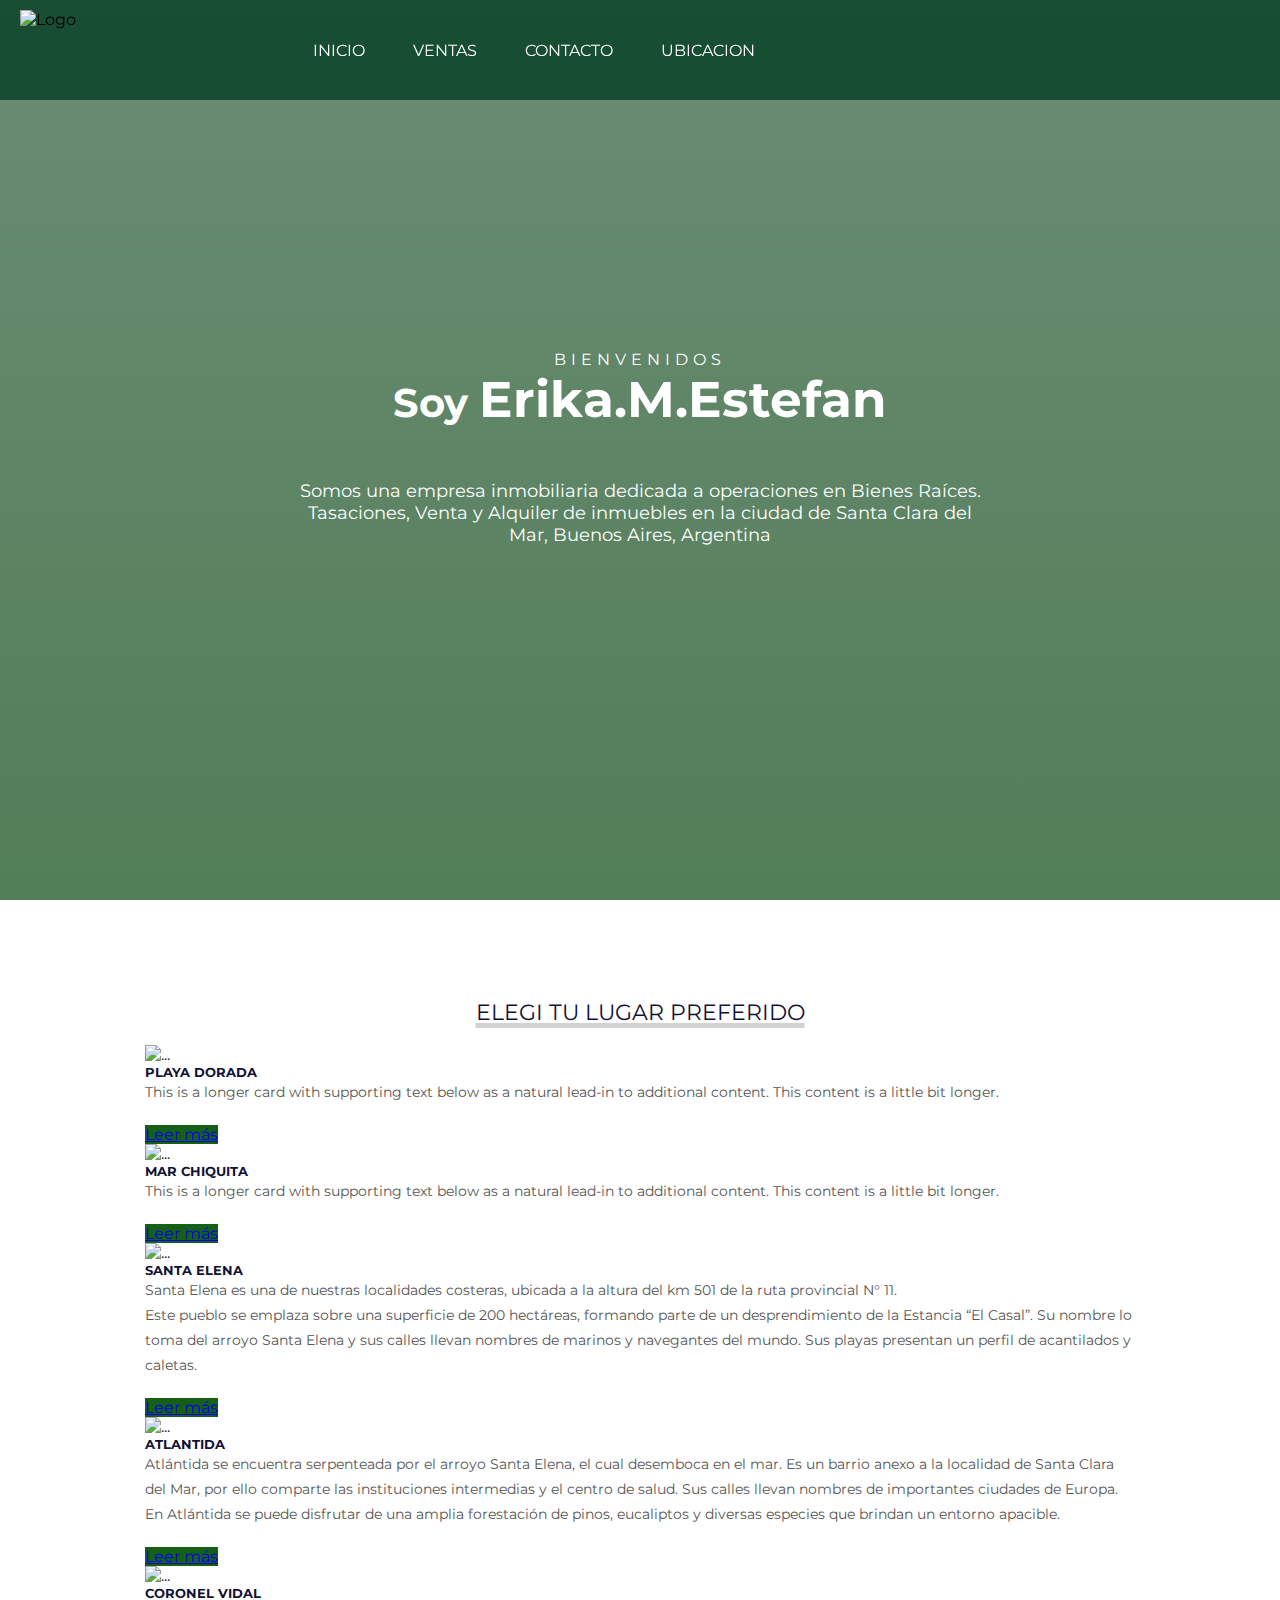
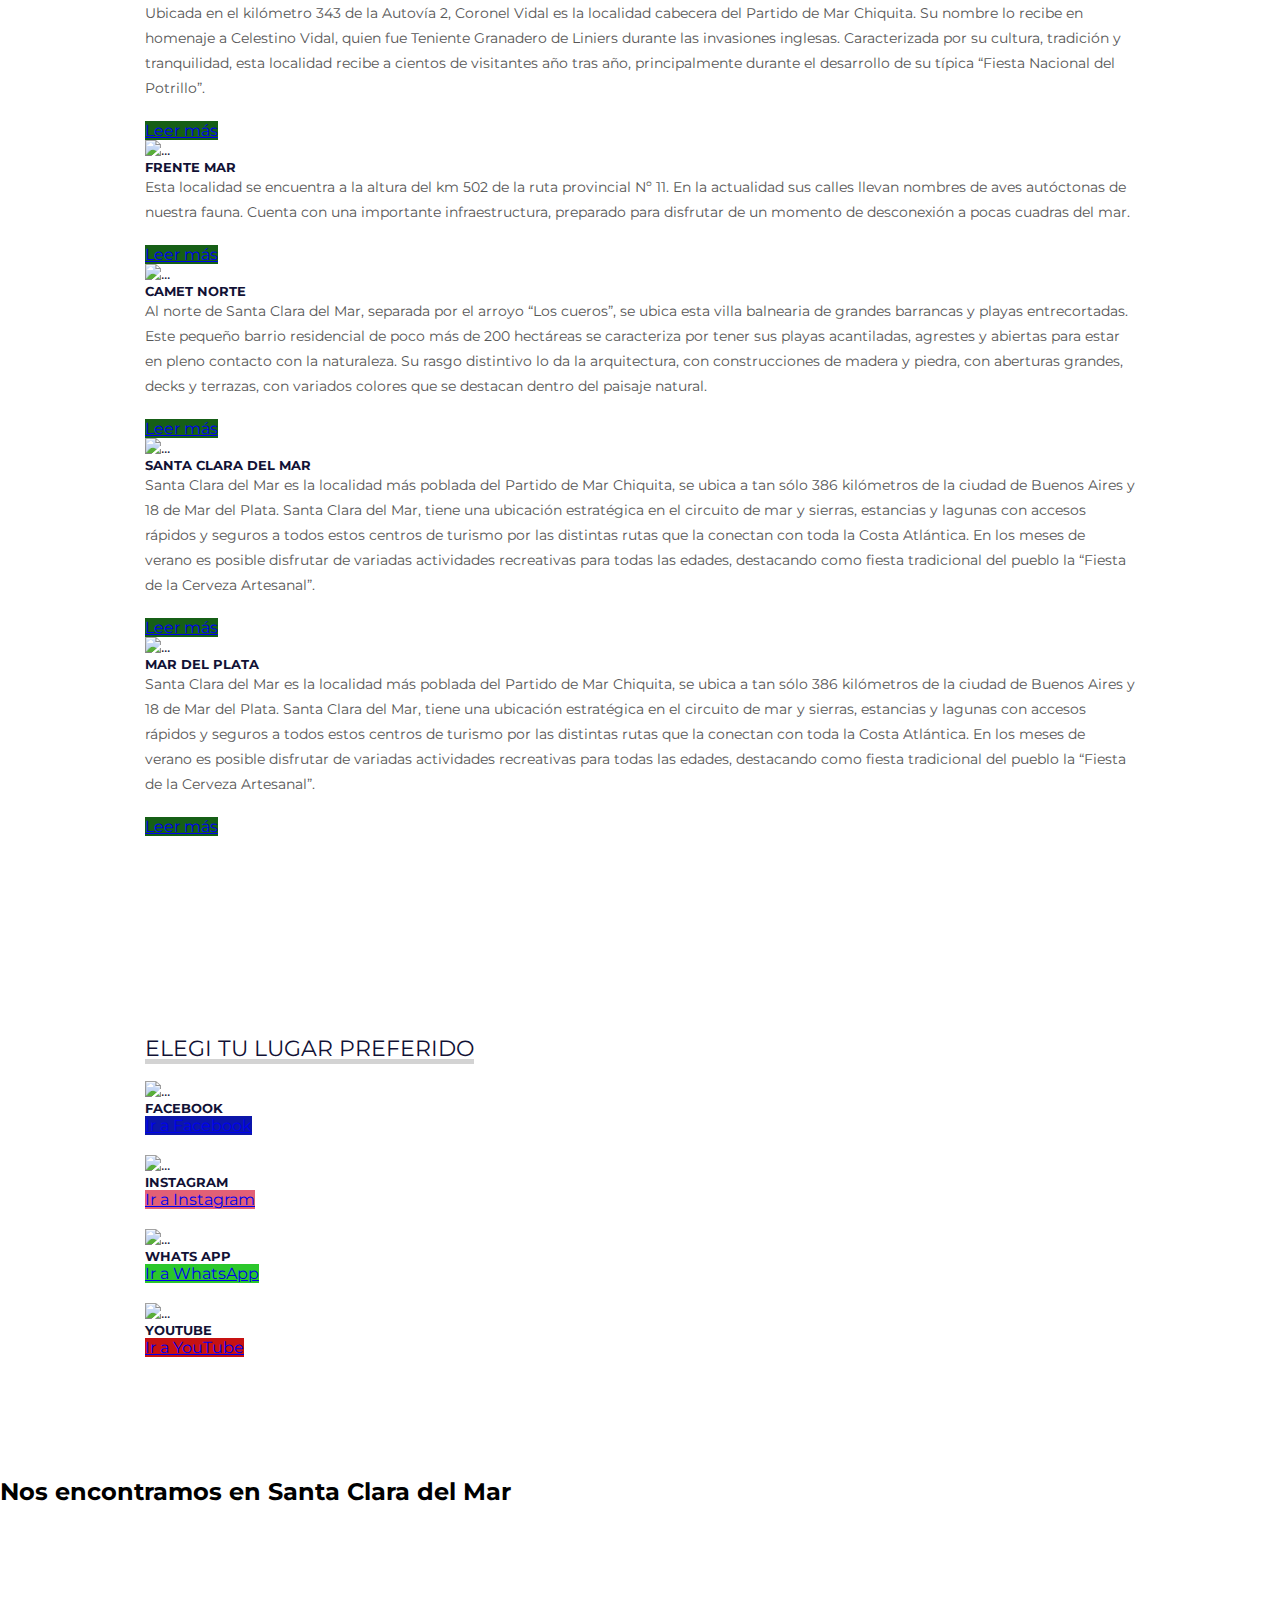
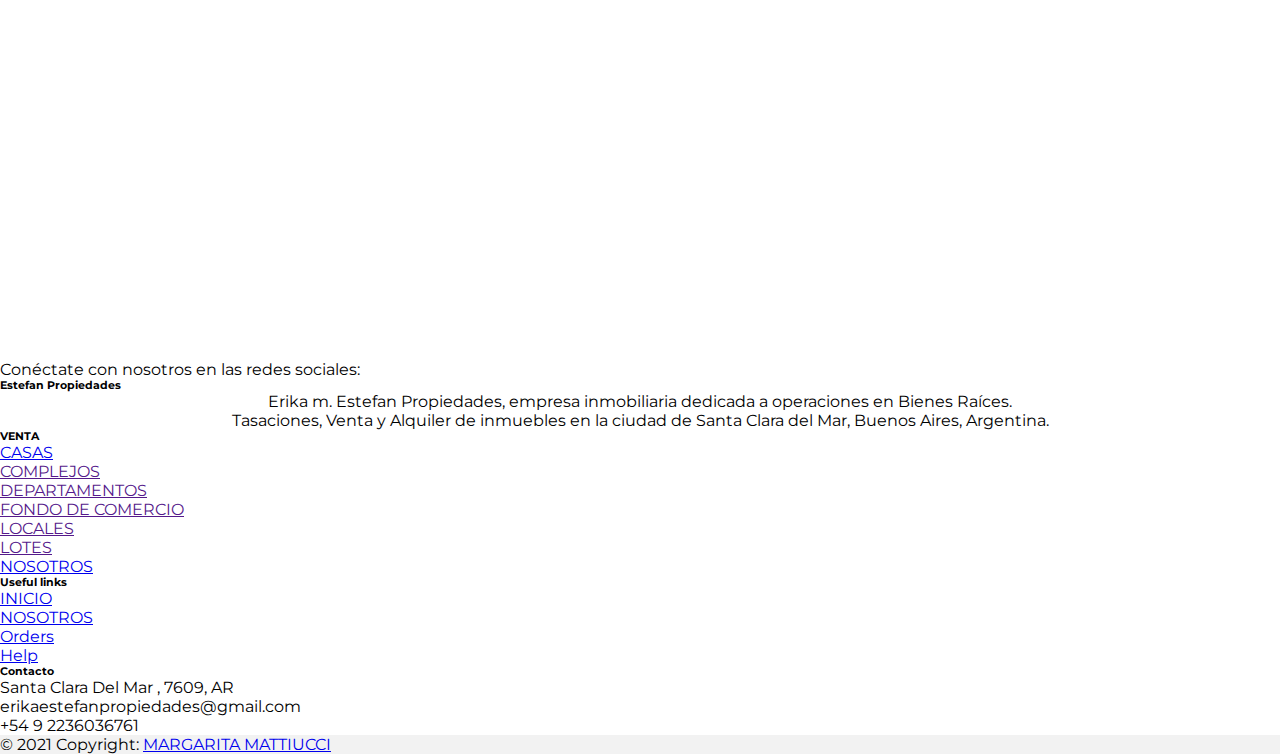
==== CASAS.html @ 7dbb3ce6 "Add files via upload" ====
<!DOCTYPE html>
<html lang="en">

<head>
    <meta charset="UTF-8">
    <meta http-equiv="X-UA-Compatible" content="IE=edge">
    <meta name="viewport" content="width=device-width, initial-scale=1.0, user-scalable=no">
    <link rel="stylesheet" href="https://cdnjs.cloudflare.com/ajax/libs/font-awesome/6.1.2/css/all.min.css"
        integrity="sha512-1sCRPdkRXhBV2PBLUdRb4tMg1w2YPf37qatUFeS7zlBy7jJI8Lf4VHwWfZZfpXtYSLy85pkm9GaYVYMfw5BC1A=="
        crossorigin="anonymous" referrerpolicy="no-referrer" />
    <link rel="stylesheet" href="CASAS.css">

    <link rel="stylesheet" href="https://cdn.jsdelivr.net/npm/bootstrap@4.5.3/dist/css/bootstrap.min.css"
        integrity="sha384-TX8t27EcRE3e/ihU7zmQxVncDAy5uIKz4rEkgIXeMed4M0jlfIDPvg6uqKI2xXr2" crossorigin="anonymous">
    <title>Document</title>
</head>

<body>


    <section id="inicio">

        <div class="contenido">
            <header>
                <div class="contenido-header">
                    <img src="IMAGENES/Logos/Logo.jpeg" alt="Logo" width="80" height="80">

                    <nav id="nav" class="">
                        <ul id="links">

                            <li> <a href="#inicio" class="seleccion ado">INICIO</a></li>
                            <li> <a href="#inicio" class="seleccion ado"></a></li>
                            <li> <a href="#venta">VENTAS</a></li>
                            <li> <a href="#ventas"></a></li>
                            <li> <a href="#contacto">CONTACTO</a></li>
                            <li> <a href="#contacto"></a></li>
                            <li> <a href="#ubicacion">UBICACION</a></li>
                            <li> <a href="#contacto"></a></li>

                        </ul>
                    </nav>

                    <!--Iconos del menu responsive-->
                    <div id="icono-nav" onclick="responsiveMenu()">
                        <i class="fa-solid fa-bars"></i>
                    </div>
                    <!--Iconos de las redes sociales-->
                    <div class="redes">
                        <a href="#"><i class="fa-brands fa-facebook-square"></i></a>
                        <a href="https://www.youtube.com/channel/UCMAQUbgvqjjunAZRi1kXm6w"><i
                                class="fa-brands fa-youtube"></i></a>
                        <a
                            href="https://api.whatsapp.com/send?phone=%2B542236036761&fbclid=IwAR0yzfdQVAnt1lgvFDPQyKM_UOGxbDpbanGcJUrRrw7eH7kaBDY_2t6r1xA"><i
                                class="fa-brands fa-whatsapp"></i></a>

                        <a href="#"><i class="fa-solid fa-envelope"></i></a>
                        <a href="https://instagram.com/estefanpropiedades?igshid=YmMyMTA2M2Y="><i
                                class="fa-brands fa-square-instagram"></i></a>



                    </div>

                </div>

            </header>

            <div class="presentacion">
                <p class="bienvenida">Bienvenidos</p>
                <h2>Soy <span>Erika.M.Estefan</span></h2>
                <p class="descripcion">Somos una empresa inmobiliaria dedicada a operaciones en Bienes Raíces.
                    Tasaciones, Venta y Alquiler de inmuebles en la ciudad de Santa Clara del Mar, Buenos Aires,
                    Argentina</p>


            </div>

        </div>





    </section>



    <!--seccion sobre mi-->
    <section id="venta">
        <div class="venta">
            <p class="titulo-seccion">ELEGI TU LUGAR PREFERIDO</p>
            <div class="row row-cols-1 row-cols-md-2 g-4">
                <div class="col">
                    <div class="card">
                        <img src="/IMAGENES/cards costaatlantica/portada playa dorada.png" class="card-img-top"
                            alt="...">
                        <div class="card-body">
                            <h5 class="card-title">PLAYA DORADA</h5>
                            <p class="card-text">This is a longer card with supporting text below as a natural lead-in
                                to additional content. This content is a little bit longer.</p>
                            <a href="/Casas.html" class="btn btn-primary"
                                style="background-color: rgb(22, 95, 22);">Leer más</a>
                        </div>
                    </div>
                </div>
                <div class="col">
                    <div class="card">
                        <img src="/IMAGENES/cards costaatlantica/mar chiquita.png" class="card-img-top" alt="...">
                        <div class="card-body">
                            <h5 class="card-title">MAR CHIQUITA</h5>
                            <p class="card-text">This is a longer card with supporting text below as a natural lead-in
                                to additional content. This content is a little bit longer.</p>
                            <a href="/Casas.html" class="btn btn-primary"
                                style="background-color: rgb(22, 95, 22);">Leer más</a>
                        </div>
                    </div>
                </div>
                <div class="col">
                    <div class="card">
                        <img src="/IMAGENES/cards costaatlantica/santa elena.png" class="card-img-top" alt="...">
                        <div class="card-body">
                            <h5 class="card-title">SANTA ELENA</h5>
                            <p class="card-text">Santa Elena es una de nuestras localidades costeras, ubicada a la
                                altura del km 501 de la ruta provincial N° 11.
                                <br> Este pueblo se emplaza sobre una
                                superficie de 200 hectáreas, formando parte de un desprendimiento de la Estancia “El
                                Casal”. Su nombre lo toma del arroyo Santa Elena y sus calles llevan nombres de marinos
                                y navegantes del mundo. Sus playas presentan un perfil de acantilados y caletas.
                            </p>
                            <a href="/Casas.html" class="btn btn-primary"
                                style="background-color: rgb(22, 95, 22);">Leer más</a>
                        </div>
                    </div>
                </div>

                <div class="col">
                    <div class="card">
                        <img src="/IMAGENES/cards costaatlantica/atlantida.png" class="card-img-top" alt="...">
                        <div class="card-body">
                            <h5 class="card-title">ATLANTIDA</h5>
                            <p class="card-text">Atlántida se encuentra serpenteada por el arroyo Santa Elena, el cual
                                desemboca en el mar. Es un barrio anexo a la localidad de Santa Clara del Mar, por ello
                                comparte las instituciones intermedias y el centro de salud. Sus calles llevan nombres
                                de importantes ciudades de Europa. En Atlántida se puede disfrutar de una amplia
                                forestación de pinos, eucaliptos y diversas especies que brindan un entorno apacible.
                            </p>
                            <a href="/V.C.1ATLA.html" class="btn btn-primary"
                                style="background-color: rgb(22, 95, 22);">Leer más</a>
                        </div>
                    </div>
                </div>
                <div class="col">
                    <div class="card">
                        <img src="/IMAGENES/cards costaatlantica/coronel vidal.png" class="card-img-top" alt="...">
                        <div class="card-body">
                            <h5 class="card-title">CORONEL VIDAL</h5>
                            <p class="card-text">Ubicada en el kilómetro 343 de la Autovía 2, Coronel Vidal es la
                                localidad cabecera del Partido de Mar Chiquita.
                                Su nombre lo recibe en homenaje a Celestino Vidal, quien fue Teniente
                                Granadero de Liniers durante las invasiones inglesas. Caracterizada por su cultura,
                                tradición
                                y tranquilidad, esta localidad recibe a cientos de visitantes año tras año,
                                principalmente durante el desarrollo de su típica “Fiesta Nacional del Potrillo”.</p>
                            <a href="/Casas.html" class="btn btn-primary"
                                style="background-color: rgb(22, 95, 22);">Leer más</a>
                        </div>
                    </div>
                </div>
                <div class="col">
                    <div class="card">
                        <img src="/IMAGENES/cards costaatlantica/Frente mar.png" class="card-img-top" alt="...">
                        <div class="card-body">
                            <h5 class="card-title">FRENTE MAR</h5>
                            <p class="card-text">Esta localidad se encuentra a la altura del km 502 de la ruta
                                provincial Nº 11. En la actualidad sus calles llevan nombres de aves autóctonas de
                                nuestra fauna. Cuenta con una importante infraestructura, preparado para disfrutar de un
                                momento de desconexión a pocas cuadras del mar.</p>
                            <a href="/Casas.html" class="btn btn-primary"
                                style="background-color: rgb(22, 95, 22);">Leer más</a>
                        </div>
                    </div>
                </div>
                <div class="col">
                    <div class="card">
                        <img src="/IMAGENES/cards costaatlantica/camet norte.png" class="card-img-top" alt="...">
                        <div class="card-body">
                            <h5 class="card-title">CAMET NORTE</h5>
                            <p class="card-text">Al norte de Santa Clara del Mar, separada por el arroyo “Los cueros”,
                                se ubica esta villa balnearia de grandes barrancas y playas entrecortadas. Este pequeño
                                barrio residencial de poco más de 200 hectáreas se caracteriza por tener sus playas
                                acantiladas, agrestes y abiertas para estar en pleno contacto con la naturaleza. Su
                                rasgo distintivo lo da la arquitectura, con construcciones de madera y piedra, con
                                aberturas grandes, decks y terrazas, con variados colores que se destacan dentro del
                                paisaje natural. </p>
                            <a href="/Casas.html" class="btn btn-primary"
                                style="background-color: rgb(22, 95, 22);">Leer más</a>
                        </div>
                    </div>

                </div>
                <div class="col">
                    <div class="card">
                        <img src="/IMAGENES/cards costaatlantica/Santa clara.png" class="card-img-top" alt="...">
                        <div class="card-body">
                            <h5 class="card-title">SANTA CLARA DEL MAR</h5>
                            <p class="card-text">Santa Clara del Mar es la localidad más poblada del Partido de Mar
                                Chiquita, se ubica a tan sólo 386 kilómetros de la ciudad de Buenos Aires y 18 de Mar
                                del Plata. Santa Clara del Mar, tiene una ubicación estratégica en el circuito de mar y
                                sierras, estancias y lagunas con accesos rápidos y seguros a todos estos centros de
                                turismo por las distintas rutas que la conectan con toda la Costa Atlántica. En los
                                meses de verano es posible disfrutar de variadas actividades recreativas para todas las
                                edades, destacando como fiesta tradicional del pueblo la “Fiesta de la Cerveza
                                Artesanal”.</p>
                            <a href="/Casas.html" class="btn btn-primary"
                                style="background-color: rgb(22, 95, 22);">Leer más</a>
                        </div>
                    </div>
                </div>
                <div class="col">
                    <div class="card">
                        <img src="/IMAGENES/cards costaatlantica/Mar del plata.png" class="card-img-top" alt="...">
                        <div class="card-body">
                            <h5 class="card-title">MAR DEL PLATA</h5>
                            <p class="card-text">Santa Clara del Mar es la localidad más poblada del Partido de Mar
                                Chiquita, se ubica a tan sólo 386 kilómetros de la ciudad de Buenos Aires y 18 de Mar
                                del Plata. Santa Clara del Mar, tiene una ubicación estratégica en el circuito de mar y
                                sierras, estancias y lagunas con accesos rápidos y seguros a todos estos centros de
                                turismo por las distintas rutas que la conectan con toda la Costa Atlántica. En los
                                meses de verano es posible disfrutar de variadas actividades recreativas para todas las
                                edades, destacando como fiesta tradicional del pueblo la “Fiesta de la Cerveza
                                Artesanal”.</p>
                            <a href="/Casas.html" class="btn btn-primary"
                                style="background-color: rgb(22, 95, 22);">Leer más</a>
                        </div>
                    </div>
                </div>
            </div>
        </div>




    </section>





    <section id="contacto">
        <div class="contacto">
            <p class="titulo-seccion">ELEGI TU LUGAR PREFERIDO</p>
            <div class="row row-cols-1 row-cols-md-2 g-4">
                <div class="col">
                    <div class="card">
                        <img src="/IMAGENES/CONATACTANOS/FACEBOOK.png " class="card-img-top" alt="...">
                        <div class="card-body">
                            <h5 class="card-title ">FACEBOOK</h5>
                            <a href="https://www.facebook.com/EstefanPropiedades" class="btn btn-primary"
                                style="background-color:rgb(12, 22, 169)">Ir a Facebook</a>
                            <p class="card-text"></p>
                        </div>
                    </div>
                </div>
                <div class="col">
                    <div class="card">
                        <img src="/IMAGENES/CONATACTANOS/INSTA.png" class="card-img-top" alt="...">
                        <div class="card-body">
                            <h5 class="card-title">INSTAGRAM</h5>
                            <a href="https://instagram.com/estefanpropiedades?igshid=YmMyMTA2M2Y="
                                class="btn btn-primary" style="background-color:rgb(226, 96, 118)">Ir a Instagram</a>
                            <p class="card-text"></p>
                        </div>
                    </div>
                </div>
                <div class="col">
                    <div class="card">
                        <img src="/IMAGENES/CONATACTANOS/WHAST APP.png" class="card-img-top" alt="...">
                        <div class="card-body">
                            <h5 class="card-title">WHATS APP</h5>
                            <a href="https://api.whatsapp.com/send?phone=%2B542236036761&fbclid=IwAR0yzfdQVAnt1lgvFDPQyKM_UOGxbDpbanGcJUrRrw7eH7kaBDY_2t6r1xA"
                                class="btn btn-primary" style="background-color:rgb(43, 199, 43)">Ir a WhatsApp</a>
                            <p class="card-text"></p>
                        </div>
                    </div>
                </div>
                <div class="col">
                    <div class="card">
                        <img src="/IMAGENES/CONATACTANOS/YOUTUBE.png" class="card-img-top" alt="...">
                        <div class="card-body">
                            <h5 class="card-title">YOUTUBE</h5>
                            <a href="https://www.youtube.com/channel/UCMAQUbgvqjjunAZRi1kXm6w" class="btn btn-primary"
                                style="background-color:rgb(199, 18, 18)">Ir a YouTube</a>
                            <p class="card-text"></p>
                        </div>
                    </div>
                </div>
            </div>
        </div>
    </section>


    <section id="ubicacion">
        <h2 class="titulo-seccion">Nos encontramos en Santa Clara del Mar</h2>



    </section>
    <iframe
        src="https://www.google.com/maps/embed?pb=!1m18!1m12!1m3!1d3150.683861290236!2d-57.50957678468045!3d-37.844286279746825!2m3!1f0!2f0!3f0!3m2!1i1024!2i768!4f13.1!3m3!1m2!1s0x9584d1bfe573e341%3A0x51fb118afcedc6ef!2sErika%20M.%20Estefan%20Propiedades!5e0!3m2!1ses-419!2sar!4v1666360497917!5m2!1ses-419!2sar"
        width="100%" height="450" style="border:0;" allowfullscreen="" loading="lazy"
        referrerpolicy="no-referrer-when-downgrade">
    </iframe>




    <!-- Footer -->
    <footer class="text-center text-lg-start bg-light text-muted">
        <!-- Section: Social media -->
        <section class="d-flex justify-content-center justify-content-lg-between p-4 border-bottom">
            <!-- Left -->
            <div class="me-5 d-none d-lg-block">
                <span>Conéctate con nosotros en las redes sociales:</span>
            </div>
            <!-- Left -->

            <!-- Right -->
            <div>
                <a href="https://www.facebook.com/EstefanPropiedades" class="me-4 text-reset">
                    <i class="fab fa-facebook-f"></i>
                </a>


                <a href="https://instagram.com/estefanpropiedades?igshid=YmMyMTA2M2Y=" class="me-4 text-reset">
                    <i class="fab fa-instagram"></i>
                </a>

            </div>
            <!-- Right -->
        </section>
        <!-- Section: Social media -->

        <!-- Section: Links  -->
        <section class="">
            <div class="container text-center text-md-start mt-5">
                <!-- Grid row -->
                <div class="row mt-3">
                    <!-- Grid column -->
                    <div class="col-md-3 col-lg-4 col-xl-3 mx-auto mb-4">
                        <!-- Content -->
                        <h6 class="text-uppercase fw-bold mb-4">
                            <i class="fas fa-house-user"></i>Estefan Propiedades
                        </h6>
                        <p style="text-align:center;">
                            Erika m. Estefan Propiedades, empresa inmobiliaria dedicada a operaciones en Bienes
                            Raíces.<br>
                            Tasaciones, Venta y Alquiler de inmuebles en la ciudad de Santa Clara del Mar, Buenos Aires,
                            Argentina.
                        </p>
                    </div>
                    <!-- Grid column -->

                    <!-- Grid column -->
                    <div class="col-md-2 col-lg-2 col-xl-2 mx-auto mb-4">
                        <!-- Links -->
                        <h6 class="text-uppercase fw-bold mb-4">
                            VENTA
                        </h6>

                        <p>
                            <a href="/CASAS.html" class="text-reset">CASAS</a>
                        </p>
                        <p>
                            <a href="" class="text-reset">COMPLEJOS</a>
                        </p>
                        <p>
                            <a href="" class="text-reset">DEPARTAMENTOS</a>
                        </p>
                        <p>
                            <a href="" class="text-reset">FONDO DE COMERCIO</a>
                        </p>
                        <p>
                            <a href="" class="text-reset">LOCALES</a>
                        </p>
                        <p>
                            <a href="" class="text-reset">LOTES</a>
                        </p>
                        <p>
                            <a href="#!" class="text-reset">NOSOTROS</a>
                        </p>
                    </div>
                    <!-- Grid column -->

                    <!-- Grid column -->
                    <div class="col-md-3 col-lg-2 col-xl-2 mx-auto mb-4">
                        <!-- Links -->
                        <h6 class="text-uppercase fw-bold mb-4">
                            Useful links
                        </h6>
                        <p>
                            <a href="#" class="text-reset">INICIO</a>
                        </p>
                        <p>
                            <a href="#!" class="text-reset">NOSOTROS</a>
                        </p>
                        <p>
                            <a href="#!" class="text-reset">Orders</a>
                        </p>
                        <p>
                            <a href="#!" class="text-reset">Help</a>
                        </p>
                    </div>
                    <!-- Grid column -->

                    <!-- Grid column -->
                    <div class="col-md-4 col-lg-3 col-xl-3 mx-auto mb-md-0 mb-4">
                        <!-- Links -->
                        <h6 class="text-uppercase fw-bold mb-4">Contacto</h6>
                        <p><i class="fas fa-home me-3"></i> Santa Clara Del Mar , 7609, AR</p>
                        <p>
                            <i class="fas fa-envelope me-3"></i>
                            erikaestefanpropiedades@gmail.com
                        </p>
                        <p><i class="fas fa-phone me-3"></i> +54 9 2236036761</p>

                    </div>
                    <!-- Grid column -->
                </div>
                <!-- Grid row -->
            </div>
        </section>
        <!-- Section: Links  -->

        <!-- Copyright -->
        <div class="text-center p-4" style="background-color: rgba(0, 0, 0, 0.05);">
            © 2021 Copyright:
            <a class="text-reset fw-bold" href="#">MARGARITA MATTIUCCI</a>
        </div>
        <!-- Copyright -->
    </footer>
    <!-- Footer -->

    <script src="script.js"></script>
</body>

</html>
---- CASAS.css ----
@import url('https://fonts.googleapis.com/css2?family=Montserrat:wght@600&display=swap');

* {
    margin: 0;
    padding: 0;
    box-sizing: border-box;
    font-family: "Montserrat";
}

html {
    scroll-behavior: smooth;

}

#inicio {
    background: linear-gradient(rgba(88, 125, 98, 0.884), rgba(8, 71, 16, 0.7)), url(/IMAGENES/Logos/Portada\ Facebook\ agente\ inmobiliaria\ minimalista\ verde.jpg);
    background-size: cover;
    background-position: center center;
    height: 100vh;


}

#inicio .contenido header {
    background-color: #0c462ae1;
    position: fixed;
    width: 100%;
    z-index: 100;
    top: 0;

}

#inicio .contenido header .contenido-header {
    max-width: width 1100px;
    margin: auto;
    display: flex;
    justify-content: space-between;
    align-items: center;
    padding: 10px 20px;

}

#inicio .contenido header .contenido-header nav ul {
    list-style: none;
    display: flex;
    align-items: center;
}

#inicio .contenido header .contenido-header nav ul li a {
    text-decoration: none;
    color: #fff;
    margin: 0 12px;
    font-weight: 400;
    transition: .5s;
}

#inicio .contenido header .contenido-header nav ul a:hover {
    color: #459a38;

}


#inicio .contenido header .contenido-header .redes a {
    text-decoration: none;
    color: #fff;
    display: inline-block;
    margin-left: 10px;
    transition: .5s;
}

#inicio .contenido header .contenido-header .redes a :hover {
    color: #ff5080;
}

#inicio .contenido .presentacion {
    max-width: 1100px;
    height: 100vh;
    margin: auto;
    color: #fff;
    display: flex;
    flex-direction: column;
    align-items: center;
    justify-content: center;

}

#inicio .contenido .presentacion .bienvenida {
    font-size: 16px;
    margin-top: 20px;
    text-transform: uppercase;
    letter-spacing: 5px;
}

#inicio .contenido .presentacion h2 {
    font-size: 55px;
    margin-bottom: 25px;
    text-align: center;


}

#inicio .contenido .presentacion h2 span {
    font-size: 50px;

}

#inicio .contenido .presentacion .descripcion {
    max-width: 700px;
    margin: 25px auto;
    font-size: 18px;
    text-align: center;
}

#venta {
    max-width: 1100px;
    margin: auto;
    padding: 100px 15px;
    color: #111135;
    display: flex;
}

#venta .venta {
    margin: 0 40px;


}

#venta .venta .titulo-seccion {
    text-align: center;
    font-size: 22px;
    text-transform: uppercase;
    color: #111135;
    text-decoration: underline;
    text-decoration-color: #d3d3d3;
    text-decoration-thickness: 5px;
}




#venta .venta p {
    font-size: 14px;
    line-height: 25px;
    color: #565656;
    margin-bottom: 20px;

}








/*SECTION RESPONSIVE*/
@media screen and (max-width:800px) {
    .redes {
        display: none;
    }

    nav {
        display: none;
    }

    nav.responsive {
        display: block;
        background-color: rgba(0, 0, 0, .8);
        width: 100%;
        position: absolute;
        top: 48px;
        left: 0;
        padding: 10px 0;

    }

    nav.responsive ul {
        display: block !important;
        text-align: center;

    }

    nav.responsive ul li {
        margin: 5px 0;

    }

    #icono-nav {
        display: block;

    }
}

#inicio .contenido .presentacion h2 {
    font-size: 40px;

}

#contacto {
    max-width: 1100px;
    margin: auto;
    padding: 100px 15px;
    color: #111135;
    display: flex;
}

#contacto .contacto {
    margin: 0 40px;


}

#contacto .contacto .titulo-seccion {
    text-align: center;
    font-size: 22px;
    text-transform: uppercase;
    color: #111135;
    text-decoration: underline;
    text-decoration-color: #d3d3d3;
    text-decoration-thickness: 5px;
}




#contacto .contacto p {
    font-size: 14px;
    line-height: 25px;
    color: #565656;
    margin-bottom: 20px;

}


#footer {
    background-color: rgb(33, 112, 46);
    color: #fff;
    text-align: center;
    padding: 30px 0;
}

#footer a {
    text-decoration: none;
    color: #fff;
    display: inline-block;
    margin: 5px;
}
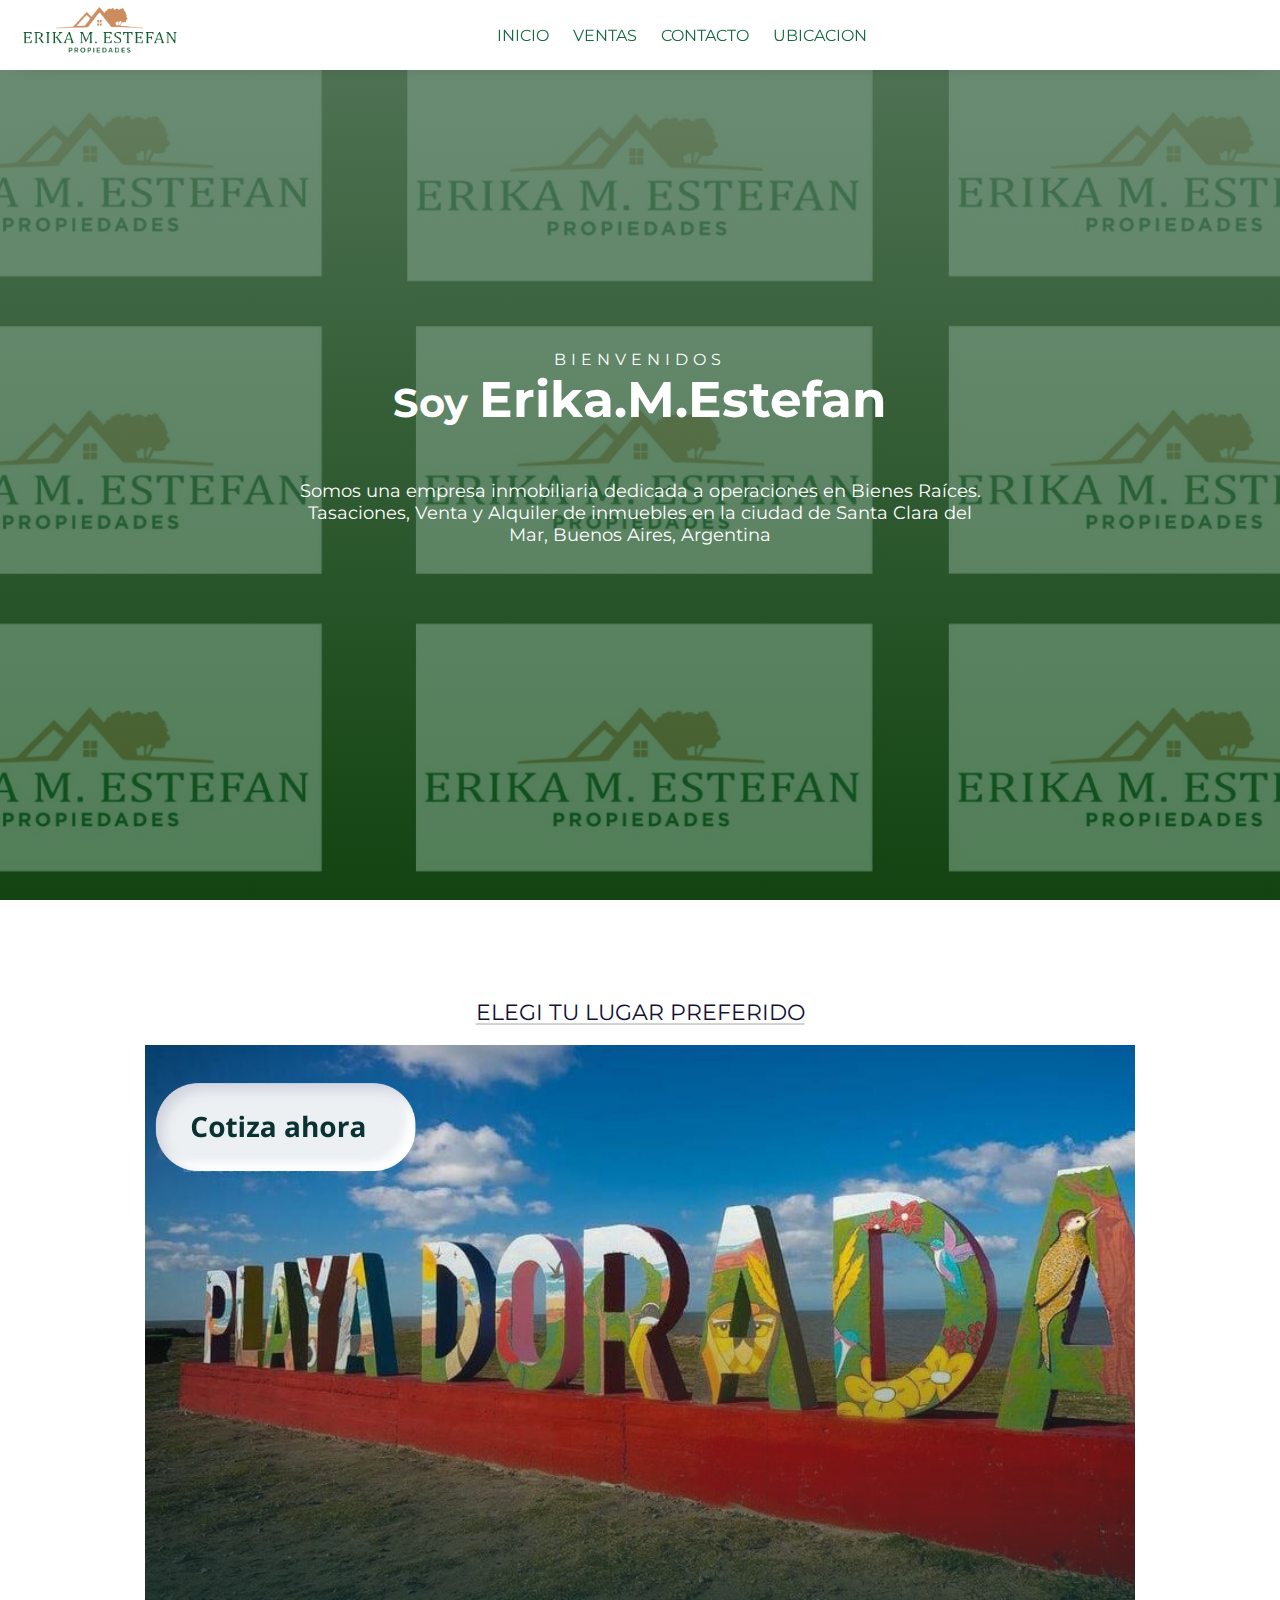
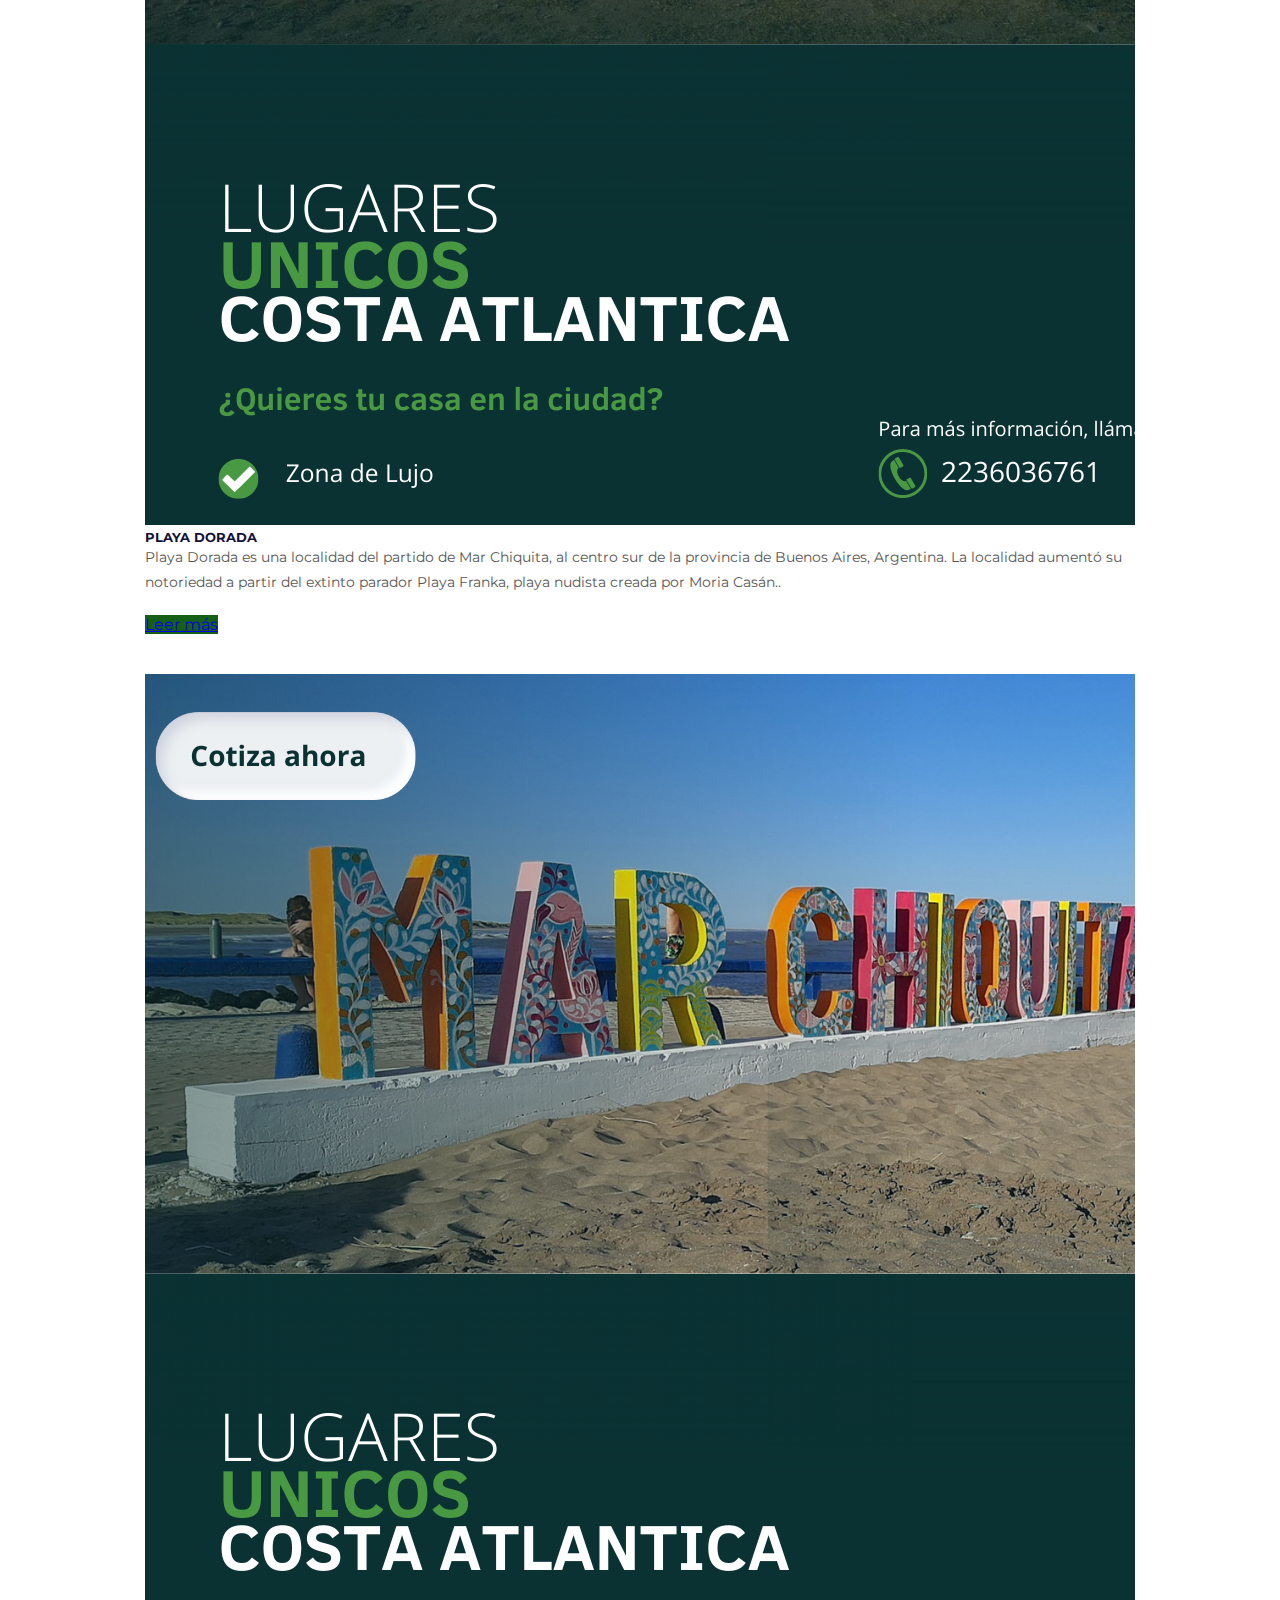
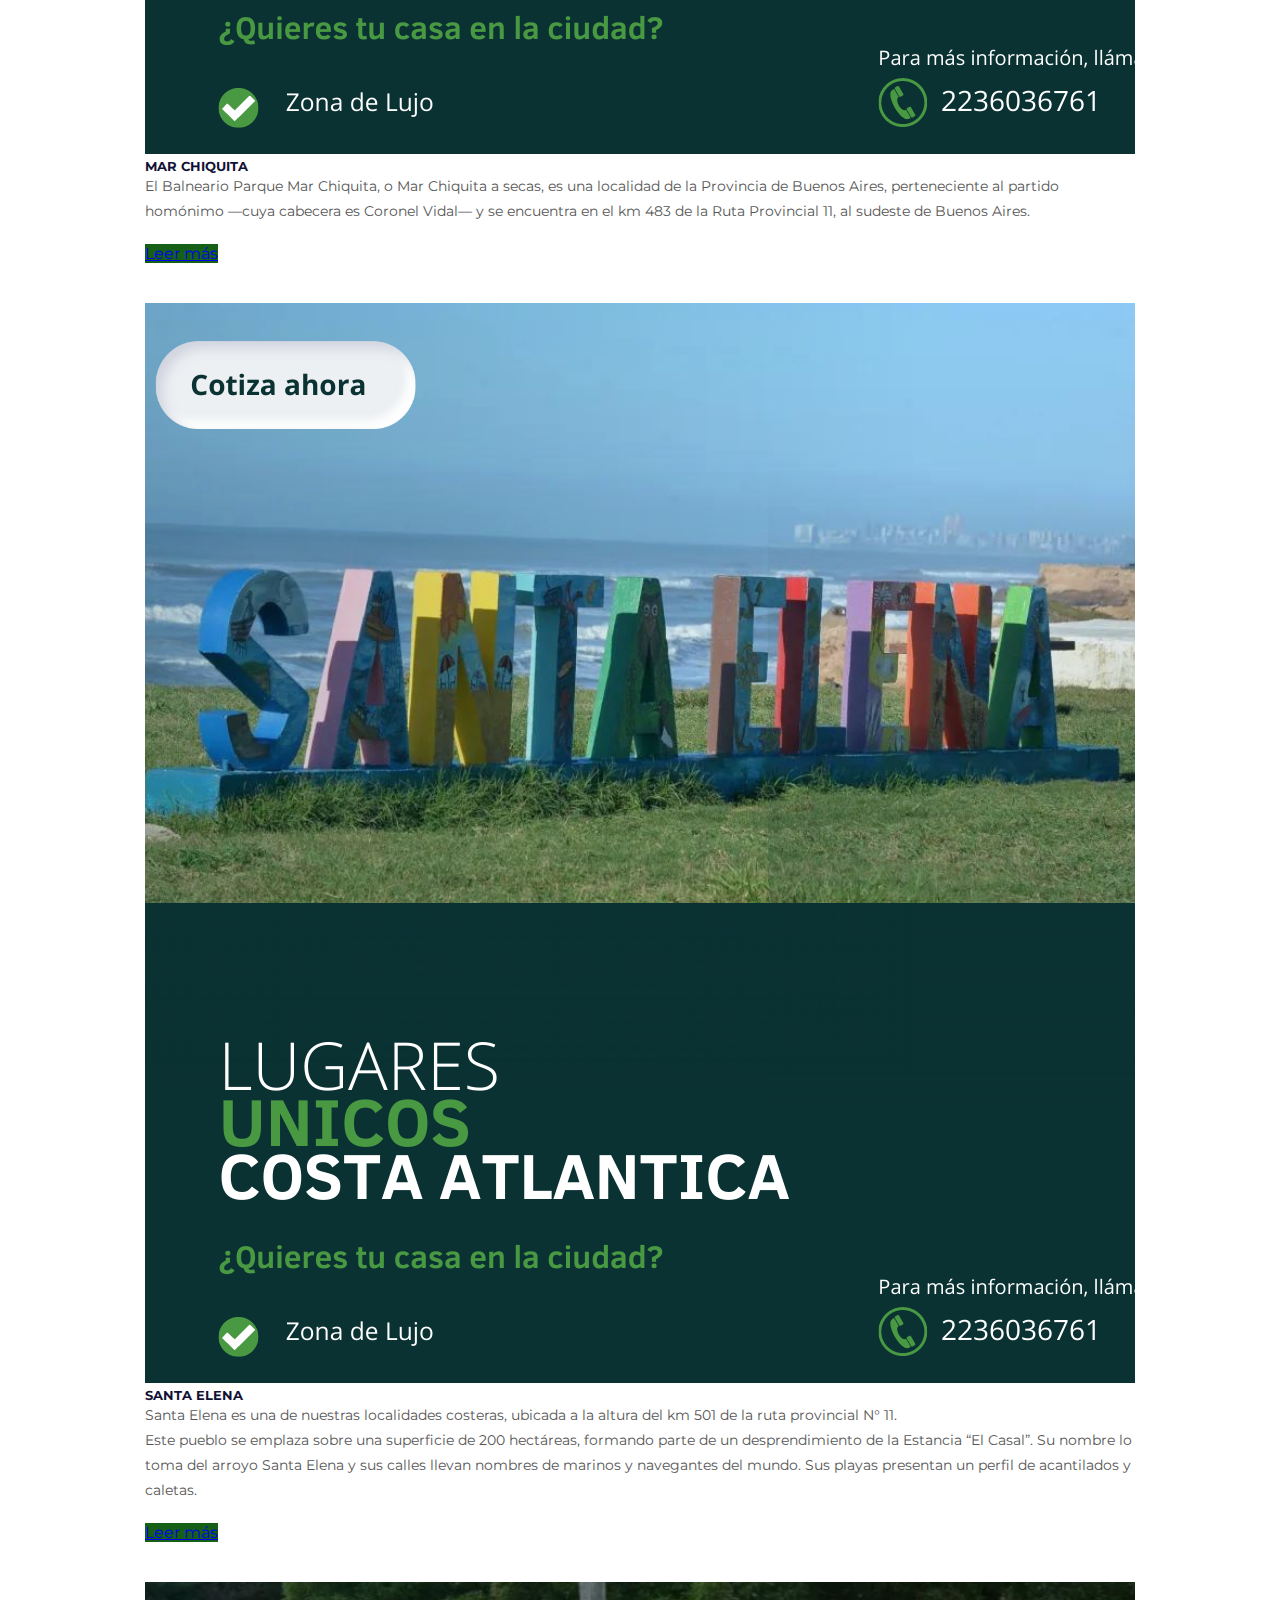
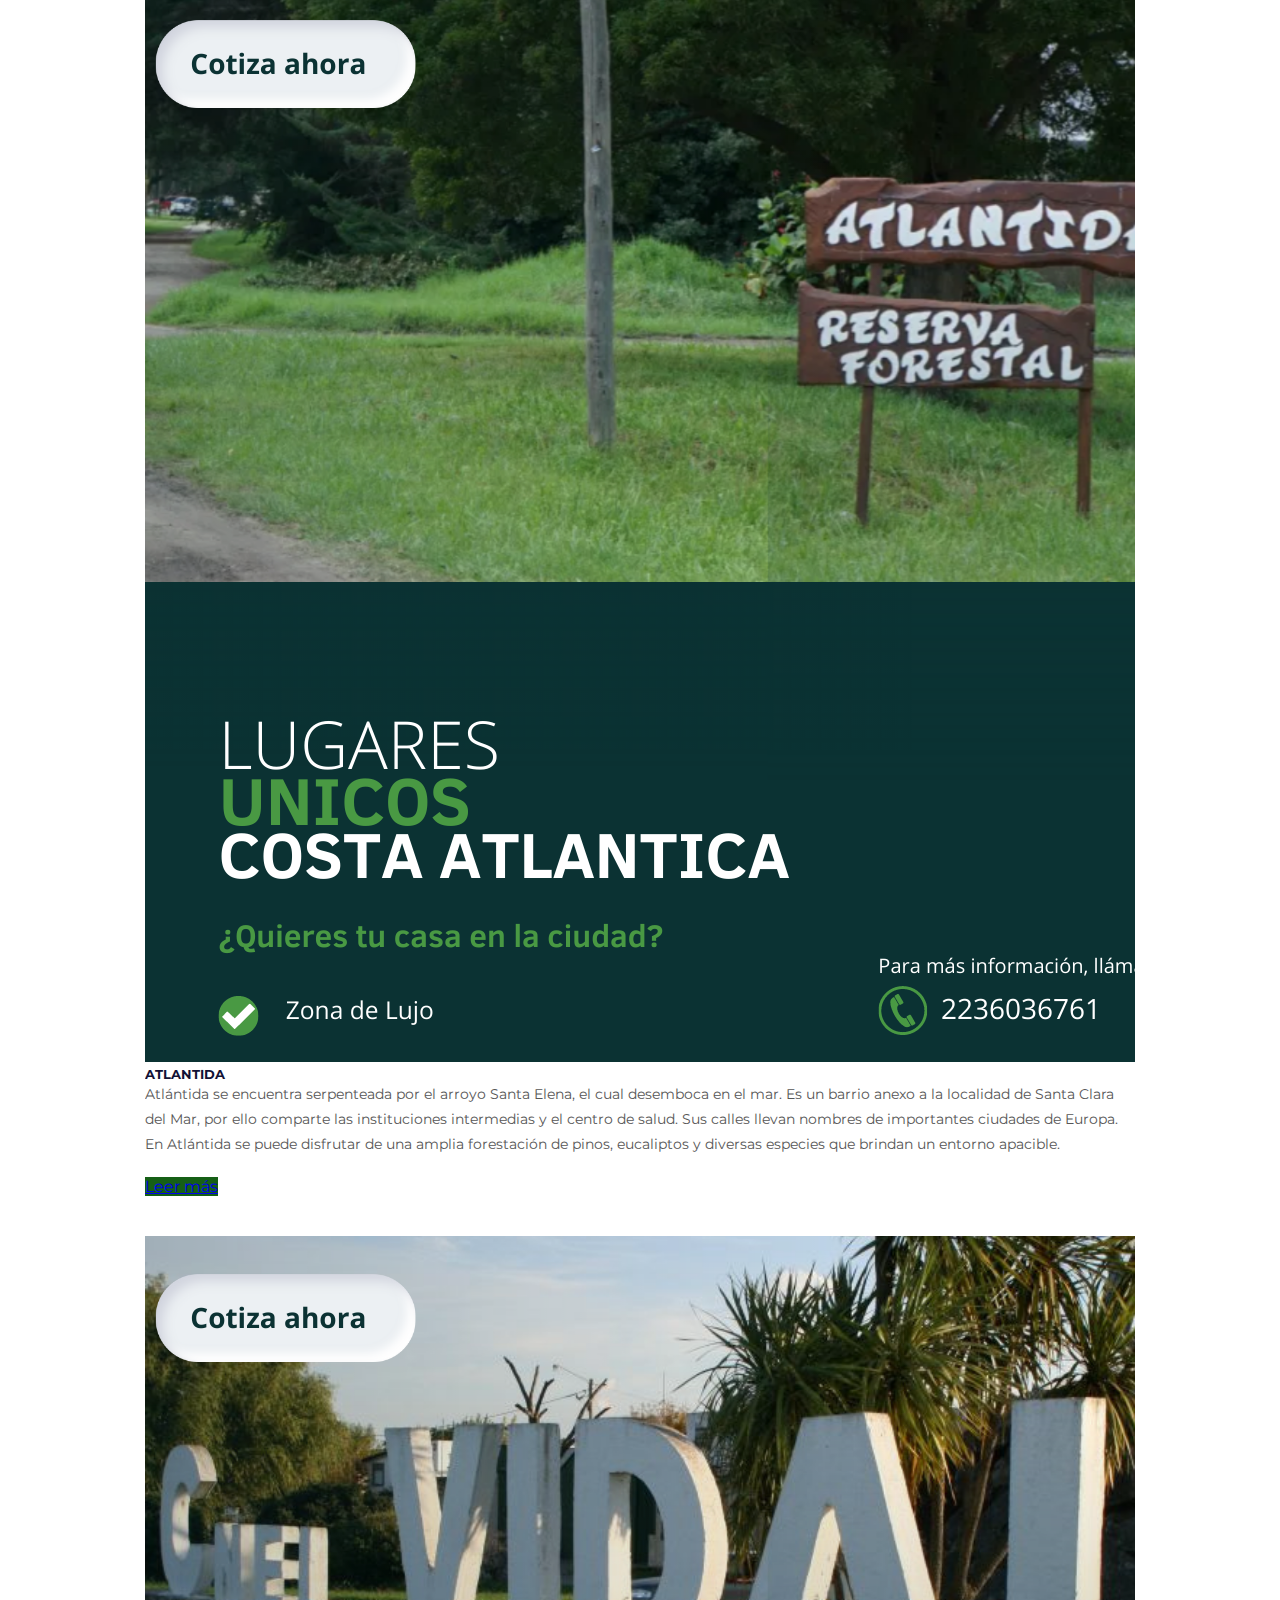
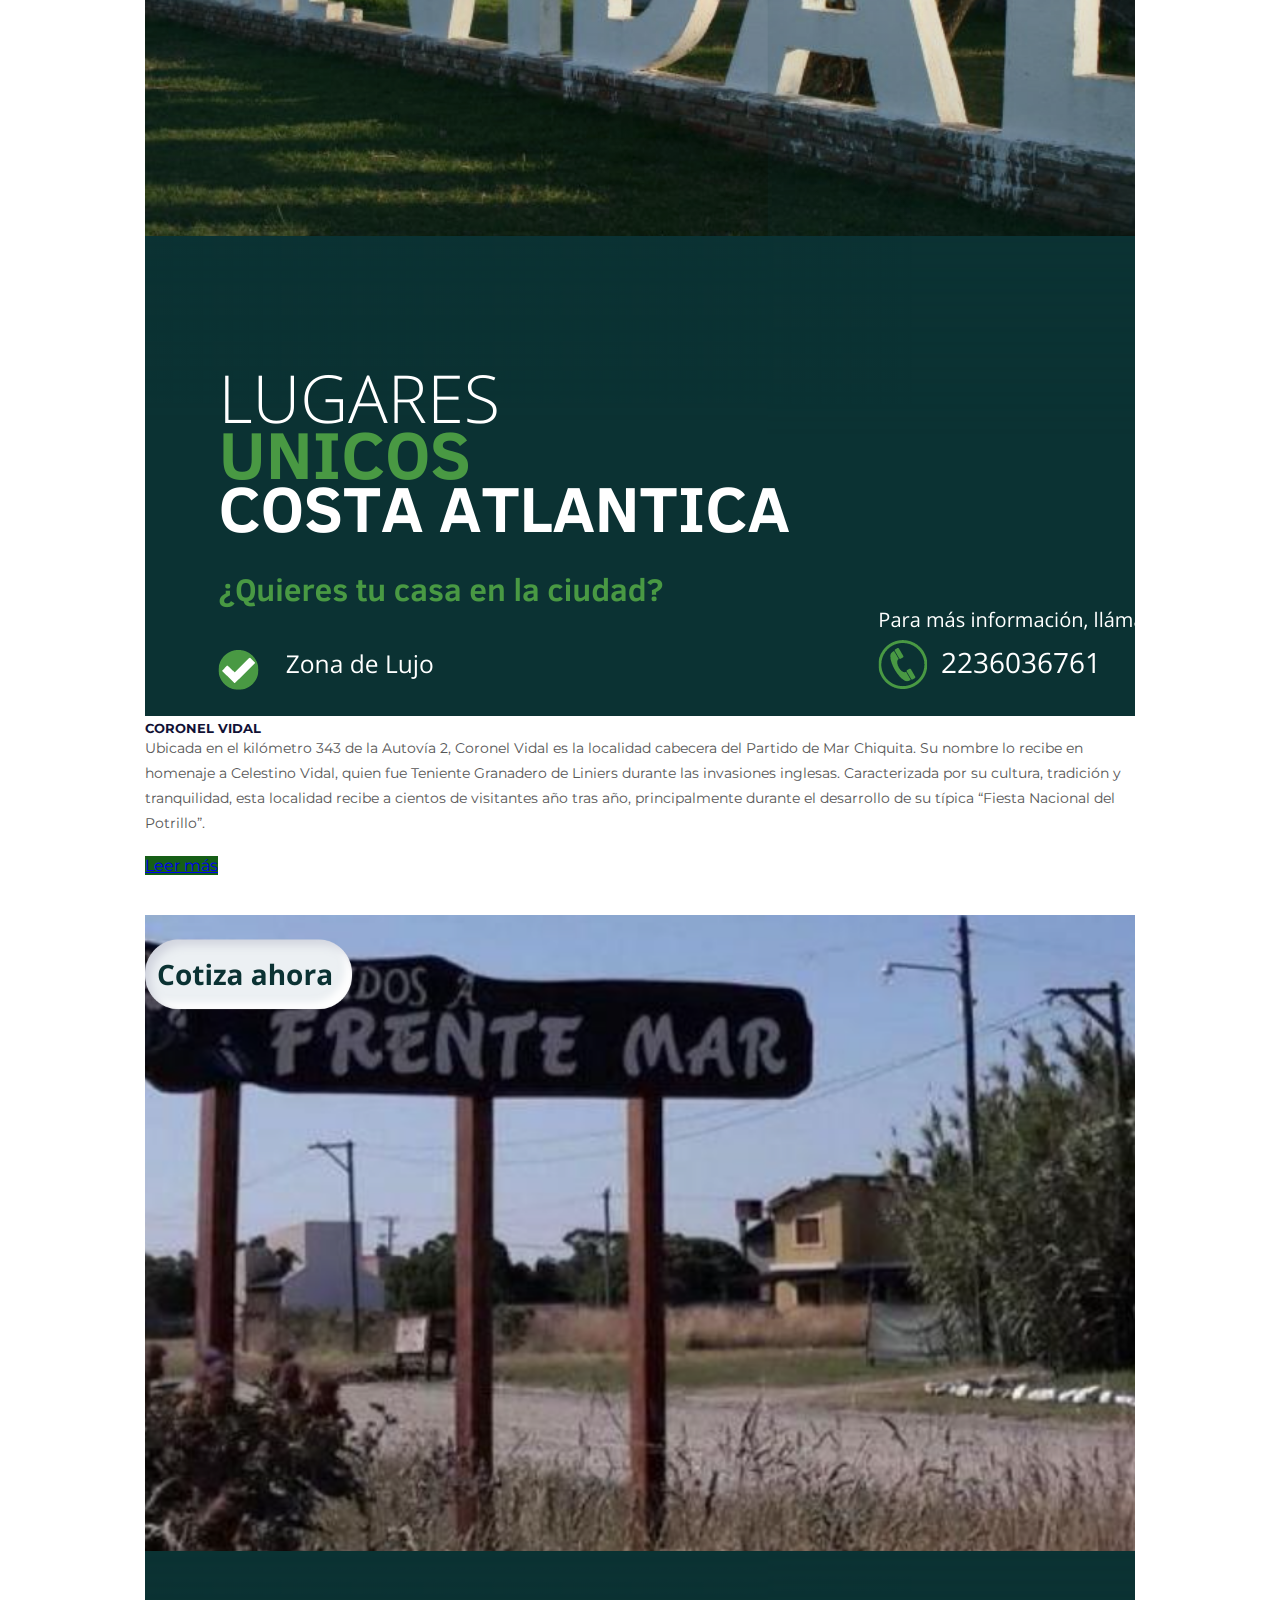
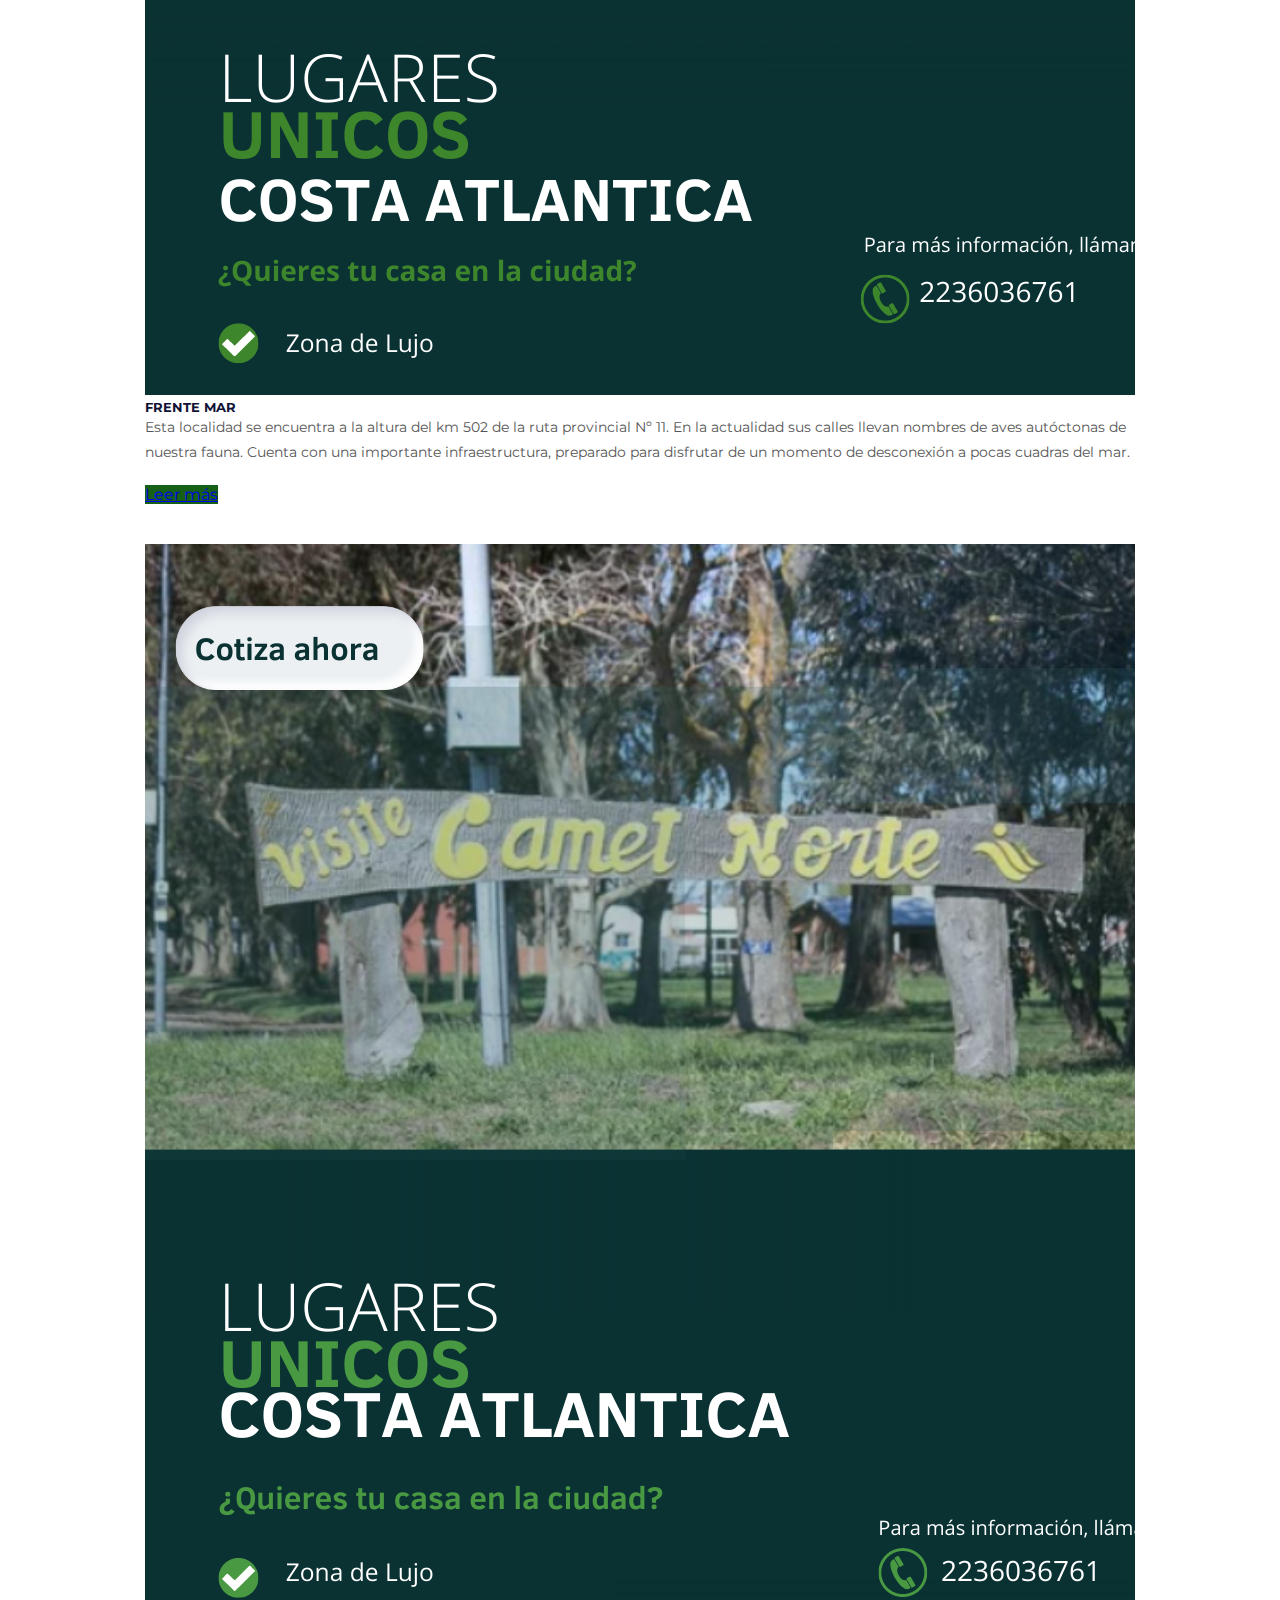
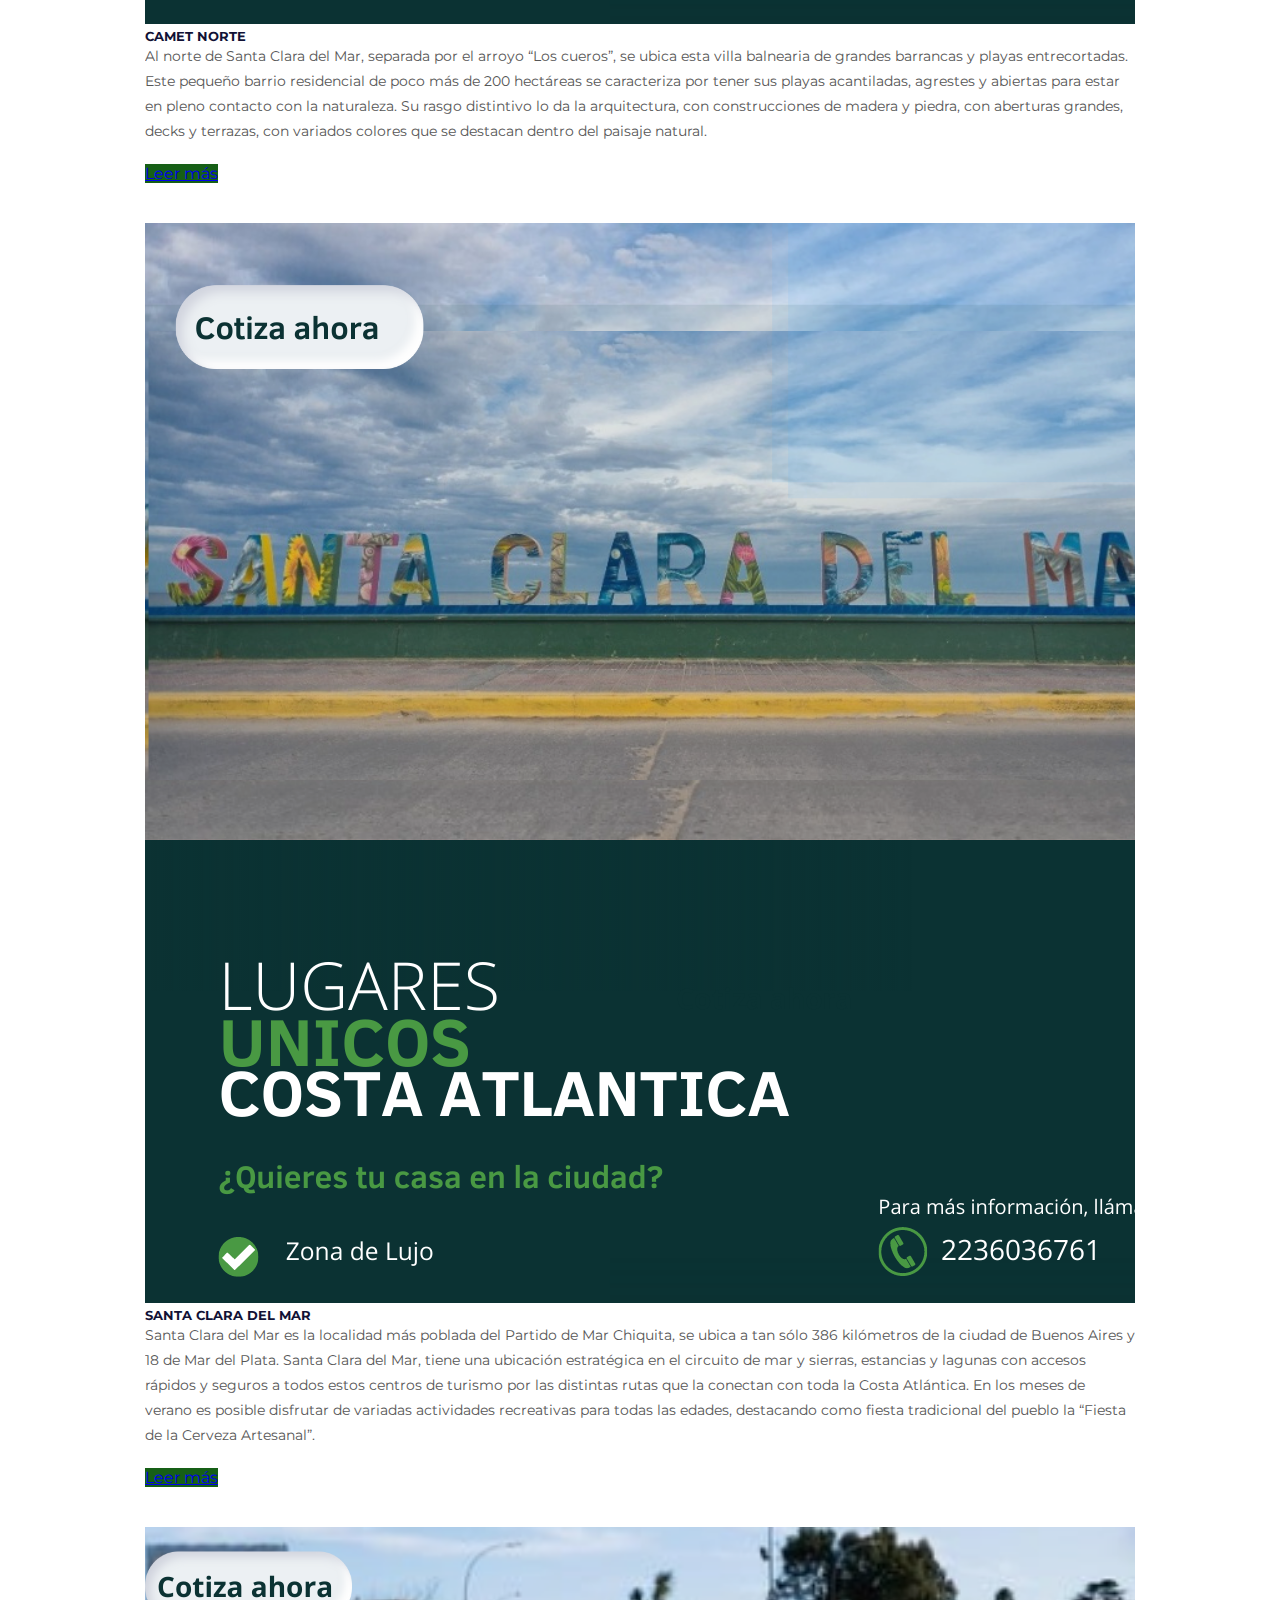
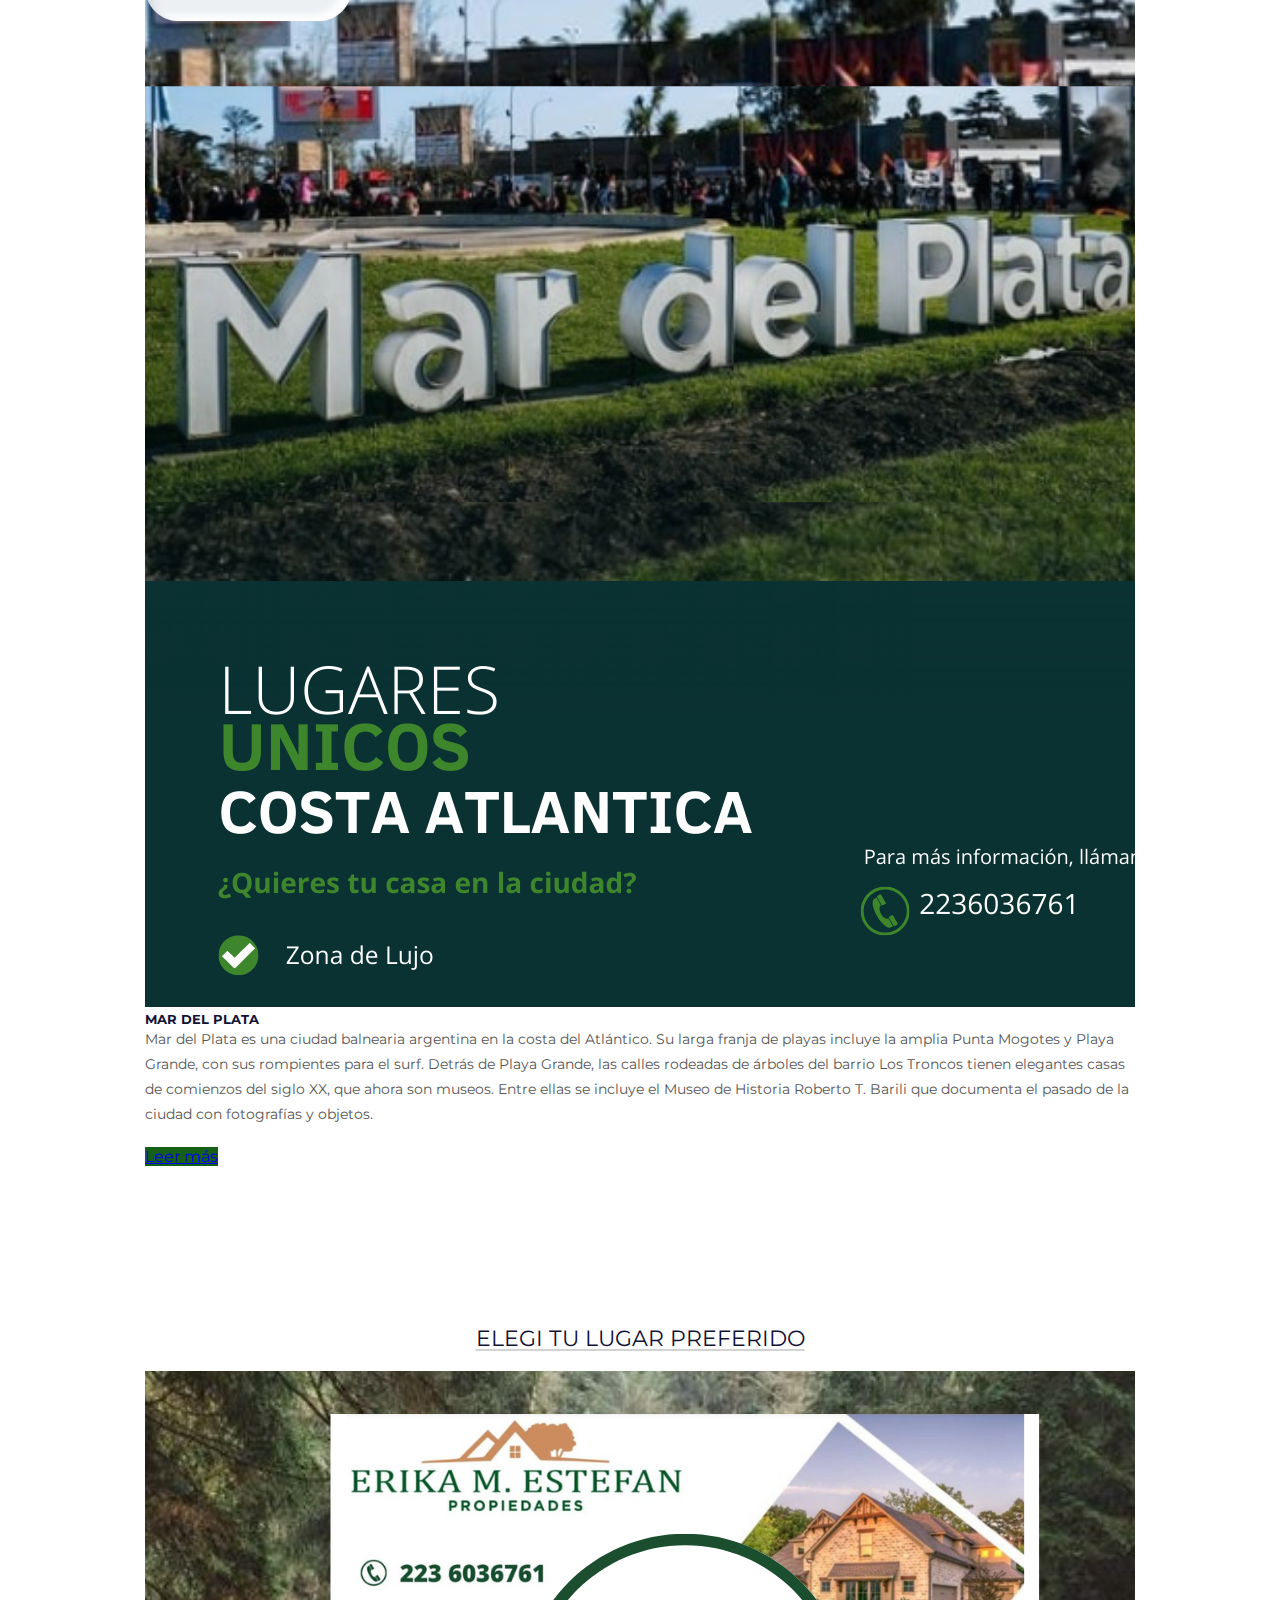
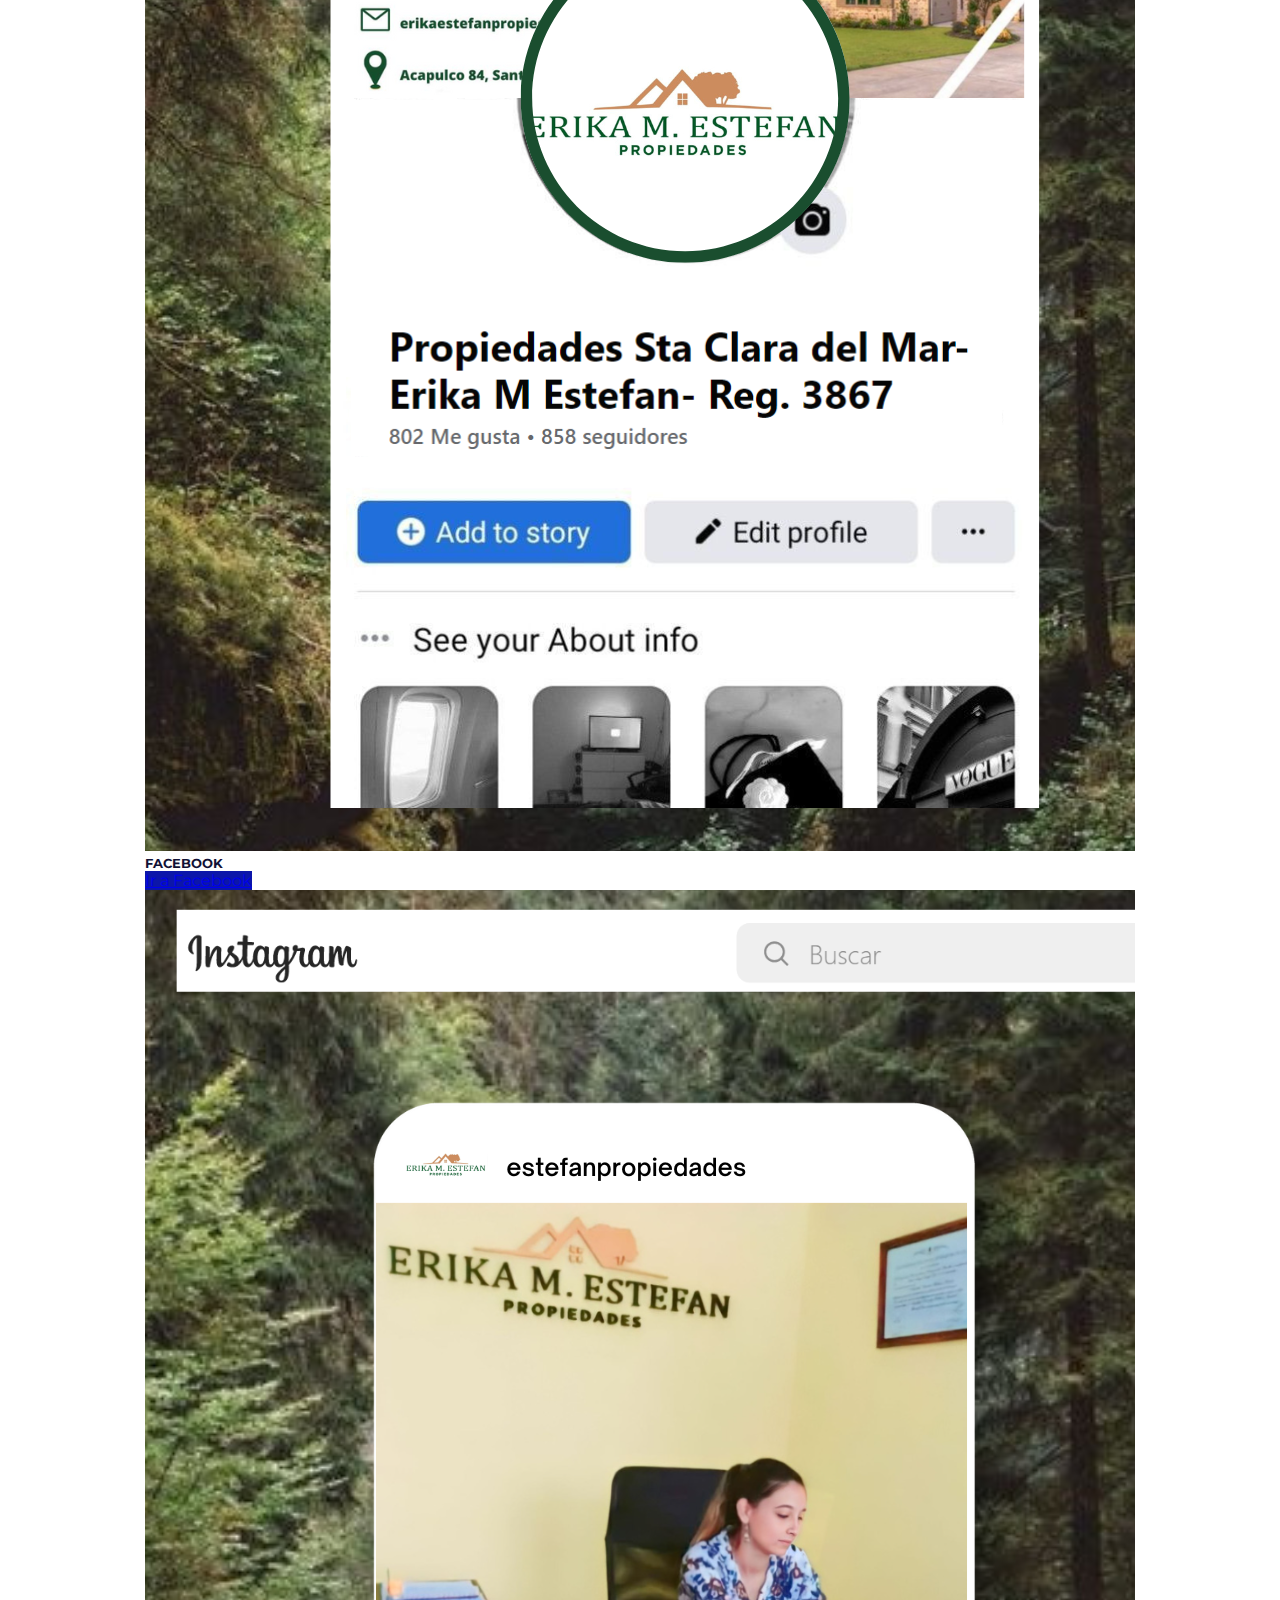
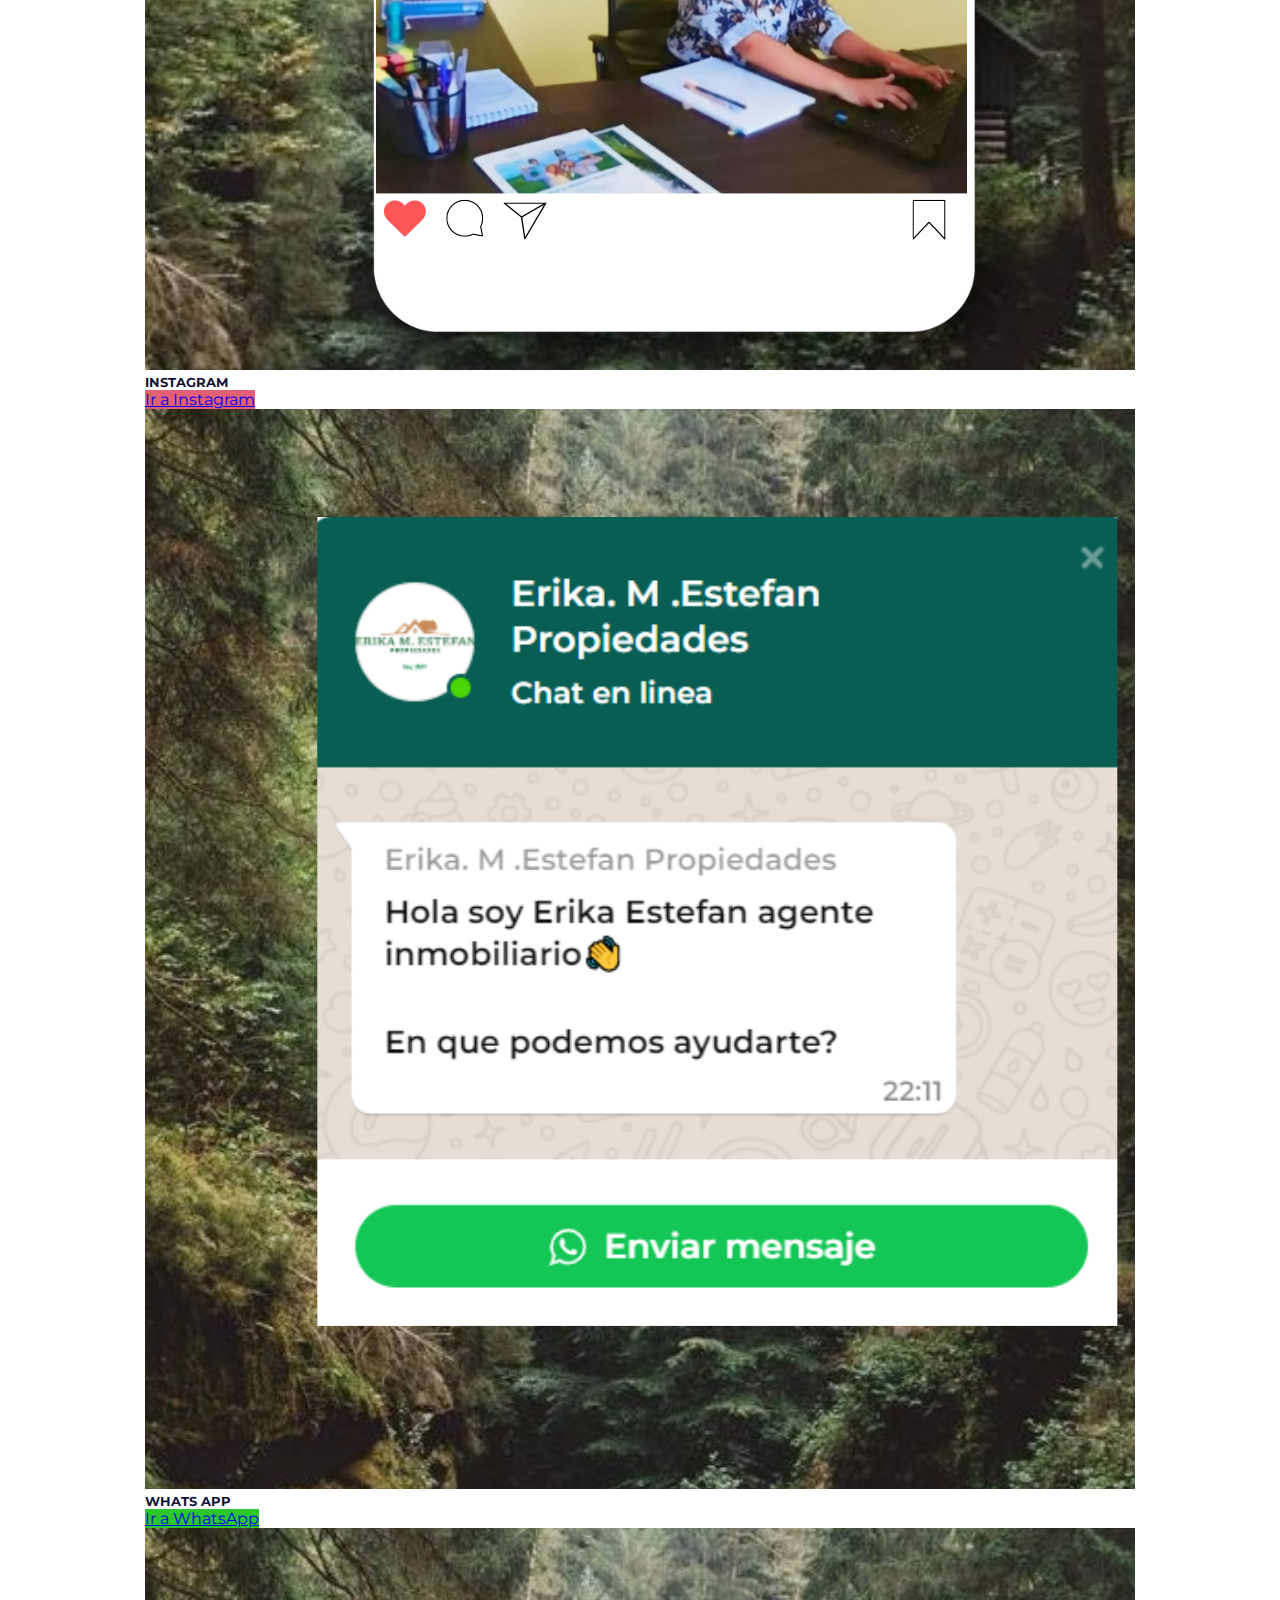
==== commit 5484f409: "Add files via upload" ====
--- a/CASAS.html
+++ b/CASAS.html
@@ -9,6 +9,7 @@
         integrity="sha512-1sCRPdkRXhBV2PBLUdRb4tMg1w2YPf37qatUFeS7zlBy7jJI8Lf4VHwWfZZfpXtYSLy85pkm9GaYVYMfw5BC1A=="
         crossorigin="anonymous" referrerpolicy="no-referrer" />
     <link rel="stylesheet" href="CASAS.css">
+    <link rel="stylesheet" href="style.css">
 
     <link rel="stylesheet" href="https://cdn.jsdelivr.net/npm/bootstrap@4.5.3/dist/css/bootstrap.min.css"
         integrity="sha384-TX8t27EcRE3e/ihU7zmQxVncDAy5uIKz4rEkgIXeMed4M0jlfIDPvg6uqKI2xXr2" crossorigin="anonymous">
@@ -23,42 +24,31 @@
         <div class="contenido">
             <header>
                 <div class="contenido-header">
-                    <img src="IMAGENES/Logos/Logo.jpeg" alt="Logo" width="80" height="80">
+                    <img src="IMAGENES/Logos/Logo sin fondo.png" alt="Logo">
 
                     <nav id="nav" class="">
                         <ul id="links">
-
                             <li> <a href="#inicio" class="seleccion ado">INICIO</a></li>
-                            <li> <a href="#inicio" class="seleccion ado"></a></li>
                             <li> <a href="#venta">VENTAS</a></li>
-                            <li> <a href="#ventas"></a></li>
                             <li> <a href="#contacto">CONTACTO</a></li>
-                            <li> <a href="#contacto"></a></li>
                             <li> <a href="#ubicacion">UBICACION</a></li>
-                            <li> <a href="#contacto"></a></li>
 
                         </ul>
                     </nav>
 
                     <!--Iconos del menu responsive-->
-                    <div id="icono-nav" onclick="responsiveMenu()">
+                    <div id="icono-nav" class="icono-responsive" onclick="responsiveMenu()">
                         <i class="fa-solid fa-bars"></i>
                     </div>
+
+
                     <!--Iconos de las redes sociales-->
                     <div class="redes">
-                        <a href="#"><i class="fa-brands fa-facebook-square"></i></a>
-                        <a href="https://www.youtube.com/channel/UCMAQUbgvqjjunAZRi1kXm6w"><i
-                                class="fa-brands fa-youtube"></i></a>
-                        <a
-                            href="https://api.whatsapp.com/send?phone=%2B542236036761&fbclid=IwAR0yzfdQVAnt1lgvFDPQyKM_UOGxbDpbanGcJUrRrw7eH7kaBDY_2t6r1xA"><i
-                                class="fa-brands fa-whatsapp"></i></a>
-
-                        <a href="#"><i class="fa-solid fa-envelope"></i></a>
-                        <a href="https://instagram.com/estefanpropiedades?igshid=YmMyMTA2M2Y="><i
-                                class="fa-brands fa-square-instagram"></i></a>
-
-
-
+                        <a href="#" class="redes__facebook"><i class="fa-brands fa-facebook-square"></i></a>
+                        <a href="https://www.youtube.com/channel/UCMAQUbgvqjjunAZRi1kXm6w" class="redes__youtube"><i class="fa-brands fa-youtube"></i></a>
+                        <a href="https://api.whatsapp.com/send?phone=%2B542236036761&fbclid=IwAR0yzfdQVAnt1lgvFDPQyKM_UOGxbDpbanGcJUrRrw7eH7kaBDY_2t6r1xA" class="redes__whatsapp"><i class="fa-brands fa-whatsapp"></i></a>
+                        <a href="#" class="redes__gmail"><i class="fa-solid fa-envelope"></i></a>
+                        <a href="https://instagram.com/estefanpropiedades?igshid=YmMyMTA2M2Y=" class="redes__instagram"><i class="fa-brands fa-instagram"></i></a>
                     </div>
 
                 </div>
@@ -92,32 +82,30 @@
             <div class="row row-cols-1 row-cols-md-2 g-4">
                 <div class="col">
                     <div class="card">
-                        <img src="/IMAGENES/cards costaatlantica/portada playa dorada.png" class="card-img-top"
+                        <img src="IMAGENES/cards costaatlantica/portada playa dorada.png" class="card-img-top"
                             alt="...">
                         <div class="card-body">
                             <h5 class="card-title">PLAYA DORADA</h5>
-                            <p class="card-text">This is a longer card with supporting text below as a natural lead-in
-                                to additional content. This content is a little bit longer.</p>
-                            <a href="/Casas.html" class="btn btn-primary"
-                                style="background-color: rgb(22, 95, 22);">Leer más</a>
-                        </div>
-                    </div>
-                </div>
-                <div class="col">
-                    <div class="card">
-                        <img src="/IMAGENES/cards costaatlantica/mar chiquita.png" class="card-img-top" alt="...">
+                            <p class="card-text">Playa Dorada es una localidad del partido de Mar Chiquita, al centro sur de la provincia de Buenos Aires, Argentina. La localidad aumentó su notoriedad a partir del extinto parador Playa Franka, playa nudista creada por Moria Casán..</p>
+                            <a href="Casas.html" class="btn btn-primary"
+                                style="background-color: rgb(22, 95, 22);">Leer más</a>
+                        </div>
+                    </div>
+                </div>
+                <div class="col">
+                    <div class="card">
+                        <img src="IMAGENES/cards costaatlantica/mar chiquita.png" class="card-img-top" alt="...">
                         <div class="card-body">
                             <h5 class="card-title">MAR CHIQUITA</h5>
-                            <p class="card-text">This is a longer card with supporting text below as a natural lead-in
-                                to additional content. This content is a little bit longer.</p>
-                            <a href="/Casas.html" class="btn btn-primary"
-                                style="background-color: rgb(22, 95, 22);">Leer más</a>
-                        </div>
-                    </div>
-                </div>
-                <div class="col">
-                    <div class="card">
-                        <img src="/IMAGENES/cards costaatlantica/santa elena.png" class="card-img-top" alt="...">
+                            <p class="card-text">El Balneario Parque Mar Chiquita, o Mar Chiquita a secas, es una localidad de la Provincia de Buenos Aires, perteneciente al partido homónimo —cuya cabecera es Coronel Vidal— y se encuentra en el km 483 de la Ruta Provincial 11, al sudeste de Buenos Aires.</p>
+                            <a href="Casas.html" class="btn btn-primary"
+                                style="background-color: rgb(22, 95, 22);">Leer más</a>
+                        </div>
+                    </div>
+                </div>
+                <div class="col">
+                    <div class="card">
+                        <img src="IMAGENES/cards costaatlantica/santa elena.png" class="card-img-top" alt="...">
                         <div class="card-body">
                             <h5 class="card-title">SANTA ELENA</h5>
                             <p class="card-text">Santa Elena es una de nuestras localidades costeras, ubicada a la
@@ -127,15 +115,15 @@
                                 Casal”. Su nombre lo toma del arroyo Santa Elena y sus calles llevan nombres de marinos
                                 y navegantes del mundo. Sus playas presentan un perfil de acantilados y caletas.
                             </p>
-                            <a href="/Casas.html" class="btn btn-primary"
-                                style="background-color: rgb(22, 95, 22);">Leer más</a>
-                        </div>
-                    </div>
-                </div>
-
-                <div class="col">
-                    <div class="card">
-                        <img src="/IMAGENES/cards costaatlantica/atlantida.png" class="card-img-top" alt="...">
+                            <a href="Casas.html" class="btn btn-primary"
+                                style="background-color: rgb(22, 95, 22);">Leer más</a>
+                        </div>
+                    </div>
+                </div>
+
+                <div class="col">
+                    <div class="card">
+                        <img src="IMAGENES/cards costaatlantica/atlantida.png" class="card-img-top" alt="...">
                         <div class="card-body">
                             <h5 class="card-title">ATLANTIDA</h5>
                             <p class="card-text">Atlántida se encuentra serpenteada por el arroyo Santa Elena, el cual
@@ -144,14 +132,14 @@
                                 de importantes ciudades de Europa. En Atlántida se puede disfrutar de una amplia
                                 forestación de pinos, eucaliptos y diversas especies que brindan un entorno apacible.
                             </p>
-                            <a href="/V.C.1ATLA.html" class="btn btn-primary"
-                                style="background-color: rgb(22, 95, 22);">Leer más</a>
-                        </div>
-                    </div>
-                </div>
-                <div class="col">
-                    <div class="card">
-                        <img src="/IMAGENES/cards costaatlantica/coronel vidal.png" class="card-img-top" alt="...">
+                            <a href="V.C.1ATLA.html" class="btn btn-primary"
+                                style="background-color: rgb(22, 95, 22);">Leer más</a>
+                        </div>
+                    </div>
+                </div>
+                <div class="col">
+                    <div class="card">
+                        <img src="IMAGENES/cards costaatlantica/coronel vidal.png" class="card-img-top" alt="...">
                         <div class="card-body">
                             <h5 class="card-title">CORONEL VIDAL</h5>
                             <p class="card-text">Ubicada en el kilómetro 343 de la Autovía 2, Coronel Vidal es la
@@ -161,28 +149,28 @@
                                 tradición
                                 y tranquilidad, esta localidad recibe a cientos de visitantes año tras año,
                                 principalmente durante el desarrollo de su típica “Fiesta Nacional del Potrillo”.</p>
-                            <a href="/Casas.html" class="btn btn-primary"
-                                style="background-color: rgb(22, 95, 22);">Leer más</a>
-                        </div>
-                    </div>
-                </div>
-                <div class="col">
-                    <div class="card">
-                        <img src="/IMAGENES/cards costaatlantica/Frente mar.png" class="card-img-top" alt="...">
+                            <a href="Casas.html" class="btn btn-primary"
+                                style="background-color: rgb(22, 95, 22);">Leer más</a>
+                        </div>
+                    </div>
+                </div>
+                <div class="col">
+                    <div class="card">
+                        <img src="IMAGENES/cards costaatlantica/Frente mar.png" class="card-img-top" alt="...">
                         <div class="card-body">
                             <h5 class="card-title">FRENTE MAR</h5>
                             <p class="card-text">Esta localidad se encuentra a la altura del km 502 de la ruta
                                 provincial Nº 11. En la actualidad sus calles llevan nombres de aves autóctonas de
                                 nuestra fauna. Cuenta con una importante infraestructura, preparado para disfrutar de un
                                 momento de desconexión a pocas cuadras del mar.</p>
-                            <a href="/Casas.html" class="btn btn-primary"
-                                style="background-color: rgb(22, 95, 22);">Leer más</a>
-                        </div>
-                    </div>
-                </div>
-                <div class="col">
-                    <div class="card">
-                        <img src="/IMAGENES/cards costaatlantica/camet norte.png" class="card-img-top" alt="...">
+                            <a href="Casas.html" class="btn btn-primary"
+                                style="background-color: rgb(22, 95, 22);">Leer más</a>
+                        </div>
+                    </div>
+                </div>
+                <div class="col">
+                    <div class="card">
+                        <img src="IMAGENES/cards costaatlantica/camet norte.png" class="card-img-top" alt="...">
                         <div class="card-body">
                             <h5 class="card-title">CAMET NORTE</h5>
                             <p class="card-text">Al norte de Santa Clara del Mar, separada por el arroyo “Los cueros”,
@@ -192,15 +180,15 @@
                                 rasgo distintivo lo da la arquitectura, con construcciones de madera y piedra, con
                                 aberturas grandes, decks y terrazas, con variados colores que se destacan dentro del
                                 paisaje natural. </p>
-                            <a href="/Casas.html" class="btn btn-primary"
-                                style="background-color: rgb(22, 95, 22);">Leer más</a>
-                        </div>
-                    </div>
-
-                </div>
-                <div class="col">
-                    <div class="card">
-                        <img src="/IMAGENES/cards costaatlantica/Santa clara.png" class="card-img-top" alt="...">
+                            <a href="Casas.html" class="btn btn-primary"
+                                style="background-color: rgb(22, 95, 22);">Leer más</a>
+                        </div>
+                    </div>
+
+                </div>
+                <div class="col">
+                    <div class="card">
+                        <img src="IMAGENES/cards costaatlantica/Santa clara.png" class="card-img-top" alt="...">
                         <div class="card-body">
                             <h5 class="card-title">SANTA CLARA DEL MAR</h5>
                             <p class="card-text">Santa Clara del Mar es la localidad más poblada del Partido de Mar
@@ -211,25 +199,18 @@
                                 meses de verano es posible disfrutar de variadas actividades recreativas para todas las
                                 edades, destacando como fiesta tradicional del pueblo la “Fiesta de la Cerveza
                                 Artesanal”.</p>
-                            <a href="/Casas.html" class="btn btn-primary"
-                                style="background-color: rgb(22, 95, 22);">Leer más</a>
-                        </div>
-                    </div>
-                </div>
-                <div class="col">
-                    <div class="card">
-                        <img src="/IMAGENES/cards costaatlantica/Mar del plata.png" class="card-img-top" alt="...">
+                            <a href="Casas.html" class="btn btn-primary"
+                                style="background-color: rgb(22, 95, 22);">Leer más</a>
+                        </div>
+                    </div>
+                </div>
+                <div class="col">
+                    <div class="card">
+                        <img src="IMAGENES/cards costaatlantica/Mar del plata.png" class="card-img-top" alt="...">
                         <div class="card-body">
                             <h5 class="card-title">MAR DEL PLATA</h5>
-                            <p class="card-text">Santa Clara del Mar es la localidad más poblada del Partido de Mar
-                                Chiquita, se ubica a tan sólo 386 kilómetros de la ciudad de Buenos Aires y 18 de Mar
-                                del Plata. Santa Clara del Mar, tiene una ubicación estratégica en el circuito de mar y
-                                sierras, estancias y lagunas con accesos rápidos y seguros a todos estos centros de
-                                turismo por las distintas rutas que la conectan con toda la Costa Atlántica. En los
-                                meses de verano es posible disfrutar de variadas actividades recreativas para todas las
-                                edades, destacando como fiesta tradicional del pueblo la “Fiesta de la Cerveza
-                                Artesanal”.</p>
-                            <a href="/Casas.html" class="btn btn-primary"
+                            <p class="card-text">Mar del Plata es una ciudad balnearia argentina en la costa del Atlántico. Su larga franja de playas incluye la amplia Punta Mogotes y Playa Grande, con sus rompientes para el surf. Detrás de Playa Grande, las calles rodeadas de árboles del barrio Los Troncos tienen elegantes casas de comienzos del siglo XX, que ahora son museos. Entre ellas se incluye el Museo de Historia Roberto T. Barili que documenta el pasado de la ciudad con fotografías y objetos.</p>
+                            <a href="Casas.html" class="btn btn-primary"
                                 style="background-color: rgb(22, 95, 22);">Leer más</a>
                         </div>
                     </div>
@@ -248,49 +229,45 @@
 
     <section id="contacto">
         <div class="contacto">
-            <p class="titulo-seccion">ELEGI TU LUGAR PREFERIDO</p>
+            <p class="titulo-seccion" style="overflow-y: hidden;">ELEGI TU LUGAR PREFERIDO</p>
             <div class="row row-cols-1 row-cols-md-2 g-4">
                 <div class="col">
-                    <div class="card">
-                        <img src="/IMAGENES/CONATACTANOS/FACEBOOK.png " class="card-img-top" alt="...">
+                    <div class="card mt-2">
+                        <img src="IMAGENES/CONATACTANOS/FACEBOOK.png " class="card-img-top" alt="...">
                         <div class="card-body">
                             <h5 class="card-title ">FACEBOOK</h5>
                             <a href="https://www.facebook.com/EstefanPropiedades" class="btn btn-primary"
-                                style="background-color:rgb(12, 22, 169)">Ir a Facebook</a>
-                            <p class="card-text"></p>
-                        </div>
-                    </div>
-                </div>
-                <div class="col">
-                    <div class="card">
-                        <img src="/IMAGENES/CONATACTANOS/INSTA.png" class="card-img-top" alt="...">
+                                style="background-color:rgb(12, 22, 169);border: none;">Ir a Facebook</a>
+                        </div>
+                    </div>
+                </div>
+                <div class="col">
+                    <div class="card mt-2">
+                        <img src="IMAGENES/CONATACTANOS/INSTA.png" class="card-img-top" alt="...">
                         <div class="card-body">
                             <h5 class="card-title">INSTAGRAM</h5>
                             <a href="https://instagram.com/estefanpropiedades?igshid=YmMyMTA2M2Y="
-                                class="btn btn-primary" style="background-color:rgb(226, 96, 118)">Ir a Instagram</a>
-                            <p class="card-text"></p>
-                        </div>
-                    </div>
-                </div>
-                <div class="col">
-                    <div class="card">
-                        <img src="/IMAGENES/CONATACTANOS/WHAST APP.png" class="card-img-top" alt="...">
+                                class="btn btn-primary" style="background-color:rgb(226, 96, 118);border: none;">Ir a Instagram</a>
+                        </div>
+                    </div>
+                </div>
+                <div class="col">
+                    <div class="card mt-4">
+                        <img src="IMAGENES/CONATACTANOS/WHAST APP.png" class="card-img-top" alt="...">
                         <div class="card-body">
                             <h5 class="card-title">WHATS APP</h5>
                             <a href="https://api.whatsapp.com/send?phone=%2B542236036761&fbclid=IwAR0yzfdQVAnt1lgvFDPQyKM_UOGxbDpbanGcJUrRrw7eH7kaBDY_2t6r1xA"
-                                class="btn btn-primary" style="background-color:rgb(43, 199, 43)">Ir a WhatsApp</a>
-                            <p class="card-text"></p>
-                        </div>
-                    </div>
-                </div>
-                <div class="col">
-                    <div class="card">
-                        <img src="/IMAGENES/CONATACTANOS/YOUTUBE.png" class="card-img-top" alt="...">
+                                class="btn btn-primary" style="background-color:rgb(43, 199, 43);border: none;">Ir a WhatsApp</a>
+                        </div>
+                    </div>
+                </div>
+                <div class="col">
+                    <div class="card mt-4">
+                        <img src="IMAGENES/CONATACTANOS/YOUTUBE.png" class="card-img-top" alt="...">
                         <div class="card-body">
                             <h5 class="card-title">YOUTUBE</h5>
                             <a href="https://www.youtube.com/channel/UCMAQUbgvqjjunAZRi1kXm6w" class="btn btn-primary"
-                                style="background-color:rgb(199, 18, 18)">Ir a YouTube</a>
-                            <p class="card-text"></p>
+                                style="background-color:rgb(199, 18, 18);border: none;">Ir a YouTube</a>
                         </div>
                     </div>
                 </div>
@@ -300,7 +277,7 @@
 
 
     <section id="ubicacion">
-        <h2 class="titulo-seccion">Nos encontramos en Santa Clara del Mar</h2>
+        <h2 class="titulo-seccion"> Nos encontramos en Santa Clara del Mar</h2>
 
 
 
@@ -316,29 +293,6 @@
 
     <!-- Footer -->
     <footer class="text-center text-lg-start bg-light text-muted">
-        <!-- Section: Social media -->
-        <section class="d-flex justify-content-center justify-content-lg-between p-4 border-bottom">
-            <!-- Left -->
-            <div class="me-5 d-none d-lg-block">
-                <span>Conéctate con nosotros en las redes sociales:</span>
-            </div>
-            <!-- Left -->
-
-            <!-- Right -->
-            <div>
-                <a href="https://www.facebook.com/EstefanPropiedades" class="me-4 text-reset">
-                    <i class="fab fa-facebook-f"></i>
-                </a>
-
-
-                <a href="https://instagram.com/estefanpropiedades?igshid=YmMyMTA2M2Y=" class="me-4 text-reset">
-                    <i class="fab fa-instagram"></i>
-                </a>
-
-            </div>
-            <!-- Right -->
-        </section>
-        <!-- Section: Social media -->
 
         <!-- Section: Links  -->
         <section class="">
--- a/CASAS.css
+++ b/CASAS.css
@@ -19,57 +19,6 @@
     height: 100vh;
 
 
-}
-
-#inicio .contenido header {
-    background-color: #0c462ae1;
-    position: fixed;
-    width: 100%;
-    z-index: 100;
-    top: 0;
-
-}
-
-#inicio .contenido header .contenido-header {
-    max-width: width 1100px;
-    margin: auto;
-    display: flex;
-    justify-content: space-between;
-    align-items: center;
-    padding: 10px 20px;
-
-}
-
-#inicio .contenido header .contenido-header nav ul {
-    list-style: none;
-    display: flex;
-    align-items: center;
-}
-
-#inicio .contenido header .contenido-header nav ul li a {
-    text-decoration: none;
-    color: #fff;
-    margin: 0 12px;
-    font-weight: 400;
-    transition: .5s;
-}
-
-#inicio .contenido header .contenido-header nav ul a:hover {
-    color: #459a38;
-
-}
-
-
-#inicio .contenido header .contenido-header .redes a {
-    text-decoration: none;
-    color: #fff;
-    display: inline-block;
-    margin-left: 10px;
-    transition: .5s;
-}
-
-#inicio .contenido header .contenido-header .redes a :hover {
-    color: #ff5080;
 }
 
 #inicio .contenido .presentacion {
@@ -119,6 +68,10 @@
     display: flex;
 }
 
+#venta .card{
+    margin-bottom: 40px;
+}
+
 #venta .venta {
     margin: 0 40px;
 
--- a/style.css
+++ b/style.css
@@ -0,0 +1,492 @@
+@import url('https://fonts.googleapis.com/css2?family=Montserrat:wght@600&display=swap');
+* {
+    margin:0;
+    padding:0;
+    box-sizing: border-box;
+    font-family: "Montserrat";
+    overflow-x: hidden;
+}
+
+html{
+scroll-behavior: smooth;
+
+}
+#inicio {
+    /* background:  #003b2f; */
+    height: 100%;
+}
+
+
+#inicio .contenido header{
+    /* background-color: #E5D9B6; */
+    position:fixed;
+    width:100%;
+    z-index:100;
+    top:0;
+    background: #fff;
+    box-shadow: 0 4px 25px -22px black;
+    transition: top 0.5s;
+}
+
+#inicio .contenido header .contenido-header{
+    max-width: width 1100px;
+    margin:auto;
+    display:flex;
+    justify-content: space-between;
+    align-items: center;
+    padding: 0px 40px 0px 20px;
+}
+
+#inicio .contenido header .contenido-header img{
+    width: 160px;
+    height: 70px;
+}
+
+
+#inicio .contenido header .contenido-header nav ul{
+    list-style: none;
+    display: flex;
+    align-items: center;
+    margin: 0 !important;
+}
+
+#inicio .contenido header .contenido-header nav ul li a{
+text-decoration: none;
+color: #146b41;
+margin: 0 12px;
+font-weight :400;
+transition:.5s;
+}
+#inicio .contenido header .contenido-header nav ul a:hover{
+    color:#d48e60;
+    
+}
+#inicio .contenido header .contenido-header .redes a{
+    text-decoration: none;
+    font-size: 20px;
+    color: #146b41;
+    display:inline-block;
+    margin-left: 8px;
+    transition: .5s;
+}
+
+#inicio .contenido header .contenido-header .redes a i{
+    transition: .3s;
+}
+
+#inicio .redes__facebook i:hover{
+    color: #3b5998;
+}
+#inicio .redes__youtube i:hover{
+    color: #c4302b;
+}
+#inicio .redes__whatsapp i:hover{
+    color: #25D366;
+}
+#inicio .redes__gmail i:hover{
+    color: #db4a39;
+}
+#inicio .redes__instagram i:hover{
+    background: linear-gradient(to top right, #FCDE30, #E9712A, #D2313B, #AE4198, #7540A1, #5443A8);
+    -webkit-background-clip: text;
+    color: transparent;  
+}
+#inicio .contenido .container h1{
+    font-family:"montserrat" ,sans-serif;
+}
+
+#inicio .icono-responsive{
+    display: none;
+}
+
+
+/* Video */
+.contenedor-video{
+    margin-top: 70px;
+    text-align: center;
+    display: block;
+}
+.contenedor-video video{
+    width: 73%;
+}
+
+
+/*Seccion nosotros*/
+#nosotros{
+    max-width: 1100px;
+    margin: auto;
+    padding: 100px 15px;
+    color: #111135;
+    display: flex ;
+}
+
+
+#nosotros .nosotros{
+    margin: 0 40px;
+
+
+}
+#nosotros .nosotros .titulo-seccion{
+font-size: 22px;
+text-transform: uppercase;
+color: #111135;
+text-decoration: underline;
+text-decoration-color: #d3d3d3;
+text-decoration-thickness: 5px;
+padding-top: 50px;
+}
+#nosotros .nosotros h2{
+    font-size: 34px;
+    font-weight: bold;
+    margin: 20px 0;
+    letter-spacing: 2px;
+
+    
+}
+#nosotros .nosotros h2 span{
+    color: #146b41;
+}
+#nosotros .nosotros h3{
+    font-size: 18px;
+    font-weight: 500;
+    text-transform: uppercase;
+    margin-bottom: 20px;
+    letter-spacing: 1px;
+
+}
+#nosotros.nosotros p{
+    font-size: 14px;
+    line-height: 25px;
+    color: #565656;
+    margin-bottom: 12px;
+    
+}
+
+
+
+
+#nosotros .nosotros a:hover{
+    background-color: #ff5080;
+    color:#fff;
+}
+
+/*SECCION ALQUILER*/
+#alquiler{
+    padding: 20px 50px 50px 50px;
+    text-align: center;
+    background-color: #f3f3f3;
+
+
+}
+#alquiler .titulo-seccion{
+font-size: 22px;
+text-transform: uppercase;
+color: #111135;
+text-decoration: underline;
+text-decoration-color: #d3d3d3;
+text-decoration-thickness: 5px;
+padding-top: 30px;
+}
+
+#alquiler p{
+
+    font-size: 14px;
+    font-weight: bold;
+    margin: 20px 0;
+    letter-spacing: 2px;
+    text-align:center;
+
+}
+
+#alquiler .fila{
+    display: flex;
+    justify-content: space-between;
+    max-width: 1100px;
+    margin:30px auto;
+
+
+}
+#alquiler .fila .servicio{
+    max-width: 350px;
+    background-color: #fff;
+    padding: 30px;
+    margin: 0 5px;
+    border-right:5px;
+    transition: .5s;
+
+}
+#alquiler .fila .servicio:hover{
+    box-shadow: 5px 5px 10px #565656, -5px -5px 10px #8a8a8a;
+
+}
+#alquiler .fila .servicio h4{
+    font-size: 22px;
+    margin: botox 25px;
+}
+#alquiler .fila .servicio .icono{
+    display: inline-block;
+    width: 60px;
+    height: 60px;
+    border-radius: 50%;
+    background-color: #d3d3d3;
+    padding: 20px;
+    margin-bottom: 25px;
+
+}
+#alquiler .fila .servicio hr{
+    width:30%;
+    margin:auto;
+    color:#000;
+    margin-bottom: 25px;
+
+}
+#alquiler .fila .servicio ul{
+    list-style: none;
+    display: flex;
+    justify-content: space-between;
+    margin-bottom: 10px;
+
+
+}
+#alquiler .fila .servicio p{
+    font-size: 14px;
+    line-height: 22px;
+
+}
+#alquiler .card{
+    border: none;
+}
+/*SECCION HABILIDADES*/
+.contenedor-skills{
+    background: linear-gradient(#1e510fcc, rgba(84, 163, 101, 0.8)), url(IMAGENES/Logos/reg\ logo.jpeg);
+    background-attachment: fixed;
+    background-repeat: no-repeat;
+    background-size: cover;
+    background-position: center center;
+    padding:100px 0;
+    text-align: center;
+}
+.contenedor-skills .skill{
+    max-width: 600px;
+    margin: 30px auto;
+
+}
+.contenedor-skills .skill .info{
+    display: flex;
+    justify-content: space-between;
+}
+.contenedor-skills .skill .lista{
+    display: inline-block;
+    margin-right: 20px;
+    height: 10px;
+    width: 10px;
+    background-color: #fff;
+}
+.contenedor-skills .skill .barra{
+    background-color: #919191;
+    width:100%;
+    height: 6px;
+    margin: 10px 0;
+}
+/*este estilo se aplicara luego mediante javascript para lograr la animacion de la barra*/
+
+
+
+
+/*seccion portafolio*/
+#ventas{
+    max-width: 1100px;
+    padding: 100px 0;
+    margin:auto;
+}
+#ventas .titulo-seccion{
+    text-align: center;
+    font-size: 22px;
+    text-transform: uppercase;
+    color: #111135;
+    text-decoration: underline;
+    text-decoration-color: #d3d3d3;
+    text-decoration-thickness: 5px;
+  padding-top:100px ;
+}
+.ventas-div{
+    padding: 0px 50px 20px 50px;
+}
+
+#ventas .fila{
+    display: flex;
+    justify-content: space-between;
+    margin: 30px 0;
+
+}
+#ventas .fila .proyecto{
+    max-width: 450px;
+    border:1px solid #000;
+    margin:0 10px;
+    position: relative;
+    overflow: hidden;
+}
+#ventas .fila .proyecto img{
+    width: 100%;
+    height: 100%;
+    filter: grayscale(1);
+    object-fit: cover;
+    transition: .5s;
+
+}
+#ventas .fila .proyecto:hover img{
+    filter: grayscale(0);
+
+}
+#ventas .fila .proyecto .info{
+    position: absolute;
+    left: 0;
+    background-color: rgba(0,0,0,.8);
+    color: #ff5080;
+    width: 100%;
+    padding: 10px;
+    opacity: 0;
+    bottom: -40px;
+    transition: .5s;
+}
+#portafolio .fila .proyecto:hover .info{
+    opacity: 1;
+    bottom: 0;
+}
+
+
+
+#contacto{
+    padding: 20px 15px;
+
+}
+#contacto .titulo-seccion{
+    margin-bottom: 20px;
+    text-align: center;
+    font-size: 22px;
+    text-transform: uppercase;
+    color: #111135;
+    text-decoration: underline;
+    text-decoration-color: #d3d3d3;
+    text-decoration-thickness: 5px;
+
+}
+#contacto .contenedor-form{
+    max-width: 1100px;
+    margin: auto;
+
+}
+#contacto .contenedor-form .fila{
+    margin-bottom: 15px;
+}
+
+#contacto .contenedor-form .mitad{
+display: flex;
+justify-content: space-between;
+
+}
+
+#contacto .contenedor-form input,
+#contacto .contenedor-form textarea{
+    padding: 20px;
+    border-radius: 20px;
+    border:none;
+    border: 1px solid #919191; 
+}
+
+#contacto .contenedor-form .mitad input{
+    width: 48%;
+}
+
+
+#contacto .contenedor-form .input-full{
+    width: 100%;
+}
+
+#contacto .btn-enviar{
+    display:block;
+    margin:auto;
+    cursor: pointer;
+    transition:.5s;
+    padding: 10px 15px;
+    font-size:18px ;
+    font-weight: bold;
+
+
+}
+#contacto .btn-enviar:hover{
+    background-color: #0c462ae1;
+color: #fff;
+}
+
+/*seccion responsive*/
+@media screen  and (max-width:800px){
+    .redes{
+        display: none;
+
+    }
+    nav{
+        display:none;
+    }
+    nav.responsive{
+        display: block;
+        background-color: rgba(0,0,0,.8);
+        width:100%;
+        position:absolute;
+        top: 48px;
+        left: 0;
+        padding: 10px 0;
+
+    }
+    nav.responsive ul{
+        display:block !important;
+        text-align: center;
+    }
+    #icono-nav{
+        display: block;
+    }
+}
+
+#inicio .contenido .presentación h2{
+    font-size:40px;
+}
+
+#nosotros{
+    padding: 50px 0;
+    display: block;
+}
+#nosotros .contenedor-foto{
+    
+    max-width: 200px;
+    display: auto;
+}
+#nosotros .contenedor-foto video{
+padding: 8px;
+}
+
+#nosotros .nosotros .titulo-seccion{
+    text-align: center;
+}
+
+
+
+/*Ventas*/
+* {
+    box-sizing: border-box;
+}
+
+.row>.column {
+    padding: 0 8px;
+}
+
+.row:after {
+    content: "";
+    display: table;
+    clear: both;
+}
+
+.column {
+    float: left;
+    width: 25%;
+}
+
